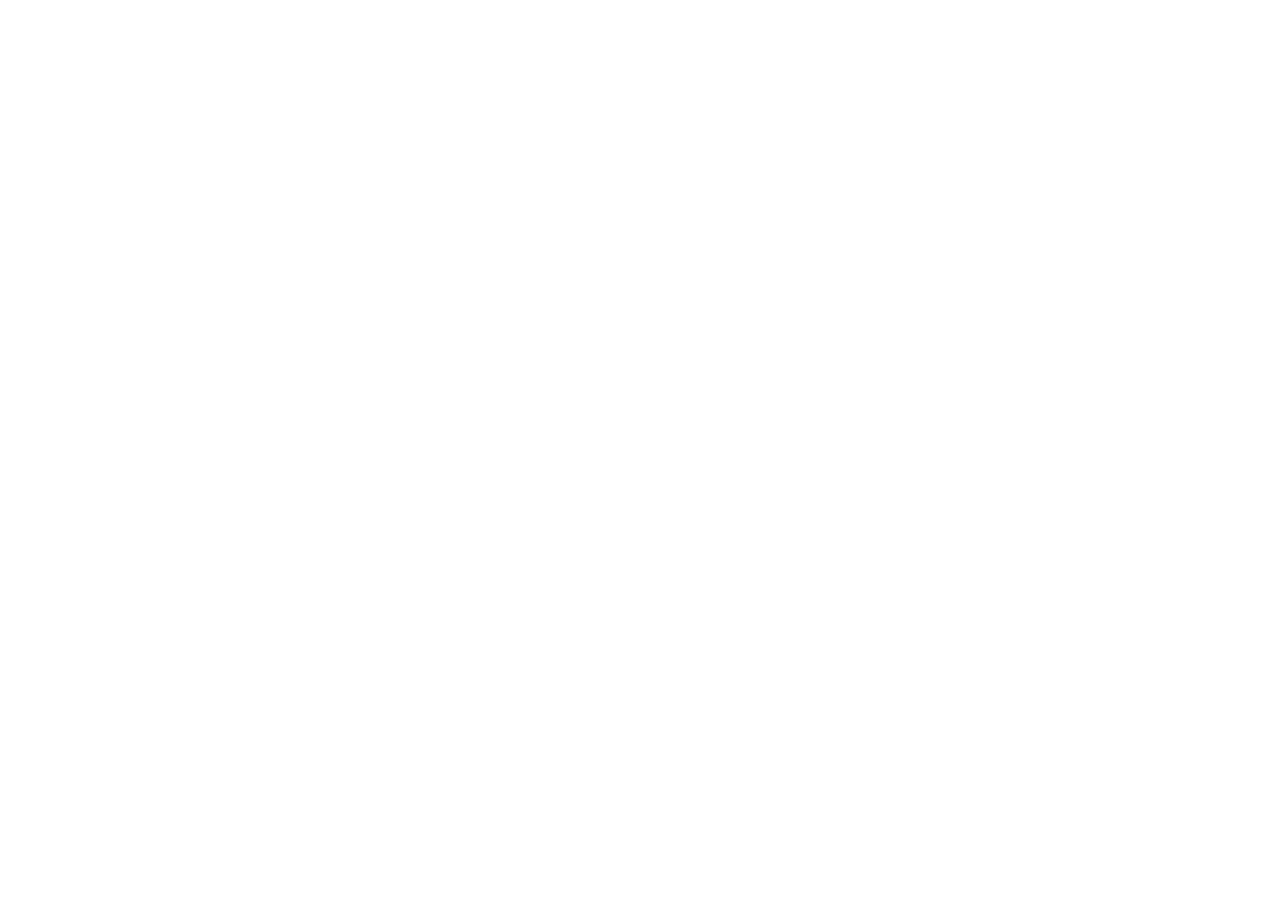
==== index.html @ c5675172 "第一天" ====
<!DOCTYPE html>
<html>
	<head>
		<meta charset="utf-8" />
		<title></title>
		<link href="img/tb.ico" type="image/x-icon" rel="icon"  />
		<link href="css/css.css" rel="stylesheet" type="text/css" />
	</head>
	<body>
		<header>
			<div class="header"></div>
		</header>
		<section>
			<div class="section"></div>
		</section>
		<footer>
			<div class="footer"></div>
		</footer>
	</body>
</html>
---- css/css.css ----
*{
	padding:0;margin:0;
}
body,html{
	font:12px/24px "微软雅黑", "arial, helvetica, sans-serif","宋体";
}
ul,li{
	list-style:none;
}
a{
	text-decoration:none;
}
img{
	border:none;
}
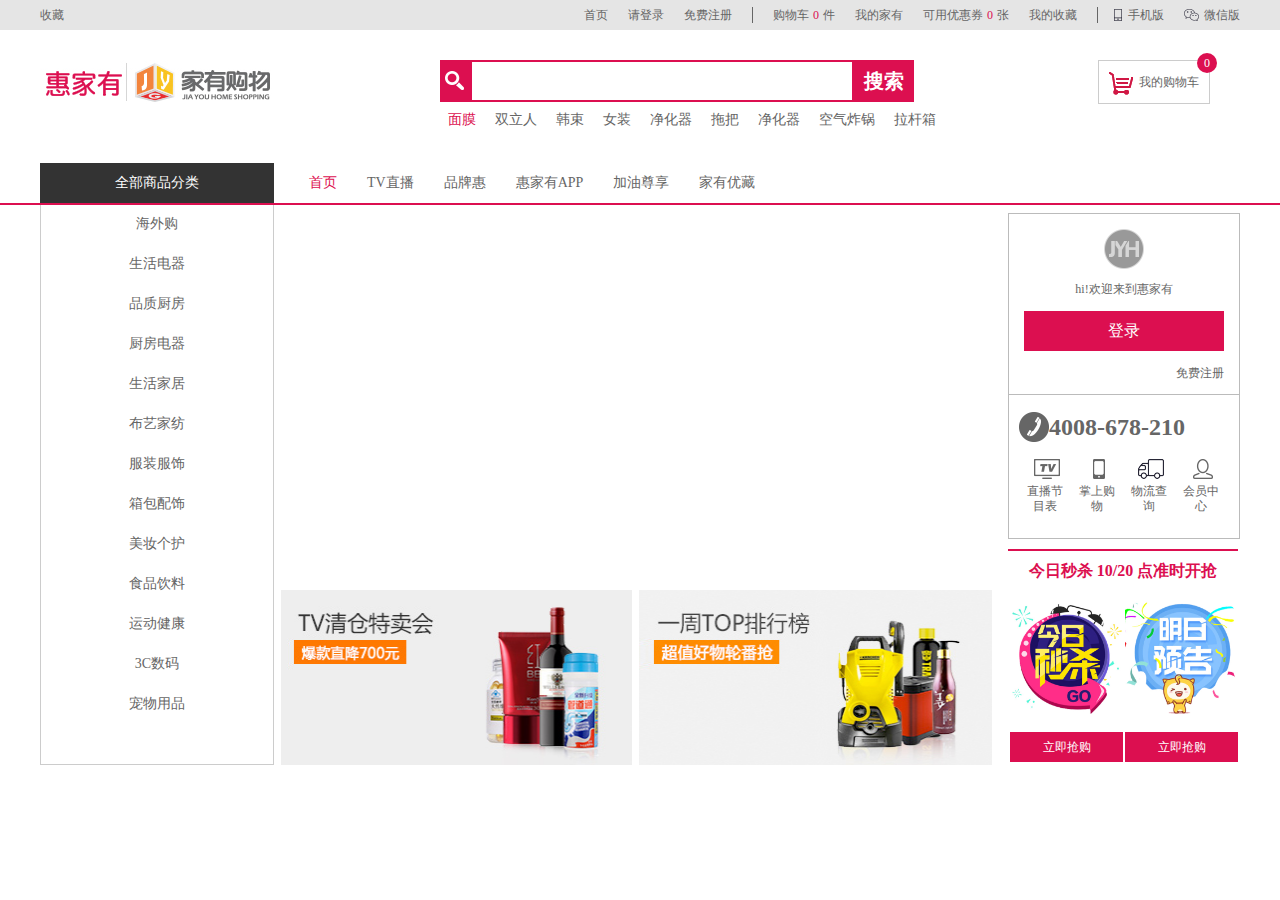
==== commit 968d9ca6: "第二天结束" ====
--- a/index.html
+++ b/index.html
@@ -4,17 +4,102 @@
 		<meta charset="utf-8" />
 		<title></title>
 		<link href="img/tb.ico" type="image/x-icon" rel="icon"  />
-		<link href="css/css.css" rel="stylesheet" type="text/css" />
+		<link href="css/index.css" rel="stylesheet" type="text/css" />
 	</head>
 	<body>
-		<header>
-			<div class="header"></div>
-		</header>
+		<!--头部-->
+		<header></header>
+		<!--中间部分-->
 		<section>
-			<div class="section"></div>
+			<hr/>
+			<div class="section">
+				<!--导航-->
+				<nav>
+					<dl>
+						<dt>全部商品分类</dt>
+						<dd class="active">首页</dd>
+						<dd>TV直播</dd>
+						<dd>品牌惠</dd>
+						<dd>惠家有APP</dd>
+						<dd>加油尊享</dd>
+						<dd>家有优藏</dd>
+					</dl>
+				</nav>
+				<div class="banner">
+					<div class="list">
+						<a href="###">海外购</a>
+						<a href="###">生活电器</a>
+						<a href="###">品质厨房</a>
+						<a href="###">厨房电器</a>
+						<a href="###">生活家居</a>
+						<a href="###">布艺家纺</a>
+						<a href="###">服装服饰</a>
+						<a href="###">箱包配饰</a>
+						<a href="###">美妆个护</a>
+						<a href="###">食品饮料</a>
+						<a href="###">运动健康</a>
+						<a href="###">3C数码</a>
+						<a href="###">宠物用品</a>
+					</div>
+					<div class="turnPic">
+						<div class="turns"></div>
+						<div class="pic">
+							<img src="img/pic/tvqc.jpg"/>
+							<img src="img/pic/yztop.jpg"/>
+						</div>
+					</div>
+					<div class="login">
+						<div class="perlist">
+							<div class="hd">
+								<img src="img/do_07.png"  />
+								<p>hi!欢迎来到惠家有</p>
+								<a href="###" id="sub">登录</a>
+								<a href="###" id="reg">免费注册</a>
+							</div>
+							<div class="conv">
+								<p>4008-678-210</p>
+								<a href="###" id="zb">
+									<i></i>
+									直播节目表
+								</a>
+								<a href="###" id="zs">
+									<i></i>
+									掌上购物
+								</a>
+								<a href="###" id="wl">
+									<i></i>
+									物流查询
+								</a>
+								<a href="###" id="hy">
+									<i></i>
+									会员中心
+								</a>
+							</div>
+						</div>
+						<div class="goods">
+							<h2>今日秒杀 10/20 点准时开抢</h2>
+							<a href="###">
+								<img src="img/tod.jpg" />
+								<i>立即抢购</i>
+							</a>
+							<a href="###">
+								<img src="img/tomo.jpg" />
+								<i>立即抢购</i>
+							</a>
+						</div>
+					</div>
+				</div>
+			</div>
 		</section>
+		<!--footer部分-->
 		<footer>
-			<div class="footer"></div>
 		</footer>
 	</body>
+	<script src="js/jquery-1.8.3.min.js"></script>
+	<script>
+		$(function(){
+			//引入头部
+			$("header").load("top.html");
+		});
+	</script>
 </html>
--- a/css/index.css
+++ b/css/index.css
@@ -0,0 +1,191 @@
+@charset "UTF-8";
+* {
+  padding: 0;
+  margin: 0; }
+
+body {
+  font: 12px/24px "微软雅黑";
+  color: #666; }
+
+ul, li, ol {
+  list-style: none; }
+
+a {
+  text-decoration: none;
+  cursor: pointer;
+  color: #666; }
+
+img {
+  border: none;
+  padding: 0;
+  margin: 0; }
+
+i, em {
+  font-style: normal; }
+
+.active {
+  color: #dc0f50; }
+
+section {
+  width: 100%;
+  position: relative; }
+  section hr {
+    position: absolute;
+    top: 40px;
+    width: 100%;
+    border: 1px solid #dc0f50; }
+
+.section {
+  width: 1200px;
+  margin: 0 auto; }
+  .section nav {
+    width: 1200px;
+    height: 40px; }
+    .section nav dt {
+      float: left;
+      background: #333;
+      width: 234px;
+      height: 40px;
+      font-size: 14px;
+      color: #fff;
+      line-height: 40px;
+      text-align: center;
+      margin-right: 20px; }
+    .section nav dd {
+      float: left;
+      margin: 0 15px;
+      line-height: 40px;
+      font-size: 14px; }
+  .section .banner {
+    width: 1200px;
+    height: 562px; }
+    .section .banner .list {
+      width: 232px;
+      height: 560px;
+      border: 1px solid #ccc;
+      float: left; }
+      .section .banner .list a {
+        display: block;
+        height: 40px;
+        text-align: center;
+        line-height: 40px;
+        font-size: 14px;
+        color: #666; }
+        .section .banner .list a:hover {
+          background: #dc0f50; }
+    .section .banner .turnPic {
+      float: left;
+      width: 714px;
+      height: 561px;
+      margin: 0 5px; }
+      .section .banner .turnPic .turns {
+        width: 714px;
+        height: 382px; }
+      .section .banner .turnPic .pic {
+        margin-top: 5px;
+        height: 175px; }
+        .section .banner .turnPic .pic img {
+          width: 353px;
+          height: 175px; }
+        .section .banner .turnPic .pic img:first-child {
+          margin-right: 4px; }
+    .section .banner .login {
+      width: 232px;
+      height: 561px;
+      float: right; }
+      .section .banner .login .perlist {
+        margin: 10px 0;
+        width: 230px;
+        height: 324px;
+        border: 1px solid #bbb; }
+        .section .banner .login .perlist .hd {
+          width: 200px;
+          height: 150px;
+          padding: 15px;
+          border-bottom: 1px solid #bbb;
+          text-align: center; }
+          .section .banner .login .perlist .hd #sub {
+            display: block;
+            width: 200px;
+            height: 40px;
+            background: #dc0f50;
+            font-size: 16px;
+            color: #fff;
+            text-align: center;
+            line-height: 40px;
+            margin: 10px 0; }
+          .section .banner .login .perlist .hd #reg {
+            float: right;
+            color: #666; }
+        .section .banner .login .perlist .conv {
+          width: 210px;
+          height: 123px;
+          padding: 10px; }
+          .section .banner .login .perlist .conv p {
+            padding: 10px 10px 10px 30px;
+            font-size: 24px;
+            font-weight: bold;
+            margin-bottom: 10px;
+            background: url(../img/minimg/mobile1.png) no-repeat left center; }
+          .section .banner .login .perlist .conv a {
+            display: block;
+            float: left;
+            text-align: center;
+            padding: 0 5px;
+            width: 42px;
+            line-height: 15px;
+            height: 55px;
+            color: #666; }
+            .section .banner .login .perlist .conv a i {
+              display: block;
+              width: 26px;
+              height: 20px;
+              margin: 0 10px 5px; }
+          .section .banner .login .perlist .conv #zb i {
+            background: url(../img/minimg/icon_2.png) 0 0; }
+          .section .banner .login .perlist .conv #zs i {
+            background: url(../img/minimg/icon_2.png) 0 -20px; }
+          .section .banner .login .perlist .conv #wl i {
+            background: url(../img/minimg/icon_2.png) 0 -40px; }
+          .section .banner .login .perlist .conv #hy i {
+            background: url(../img/minimg/icon_2.png) 0 -60px; }
+          .section .banner .login .perlist .conv #zb:hover i {
+            background: url(../img/minimg/icon_2.png) -28px 0; }
+          .section .banner .login .perlist .conv #zs:hover i {
+            background: url(../img/minimg/icon_2.png) -28px -20px; }
+          .section .banner .login .perlist .conv #wl:hover i {
+            background: url(../img/minimg/icon_2.png) -28px -40px; }
+          .section .banner .login .perlist .conv #hy:hover i {
+            background: url(../img/minimg/icon_2.png) -28px -60px; }
+      .section .banner .login .goods {
+        width: 230px;
+        height: 215px;
+        border-top: 2px solid #dc0f50; }
+        .section .banner .login .goods h2 {
+          width: 210px;
+          height: 30px;
+          padding: 10px;
+          line-height: 20px;
+          text-align: center;
+          font-size: 16px;
+          color: #dc0f50; }
+        .section .banner .login .goods a {
+          display: block;
+          float: left;
+          width: 113px;
+          height: 151px;
+          margin-left: 2px; }
+          .section .banner .login .goods a img {
+            width: 113px;
+            height: 113px; }
+          .section .banner .login .goods a i {
+            display: block;
+            width: 113px;
+            height: 30px;
+            line-height: 30px;
+            margin-top: 10px;
+            background: #dc0f50;
+            color: #fff;
+            text-align: center; }
+
+/*# sourceMappingURL=index.css.map */
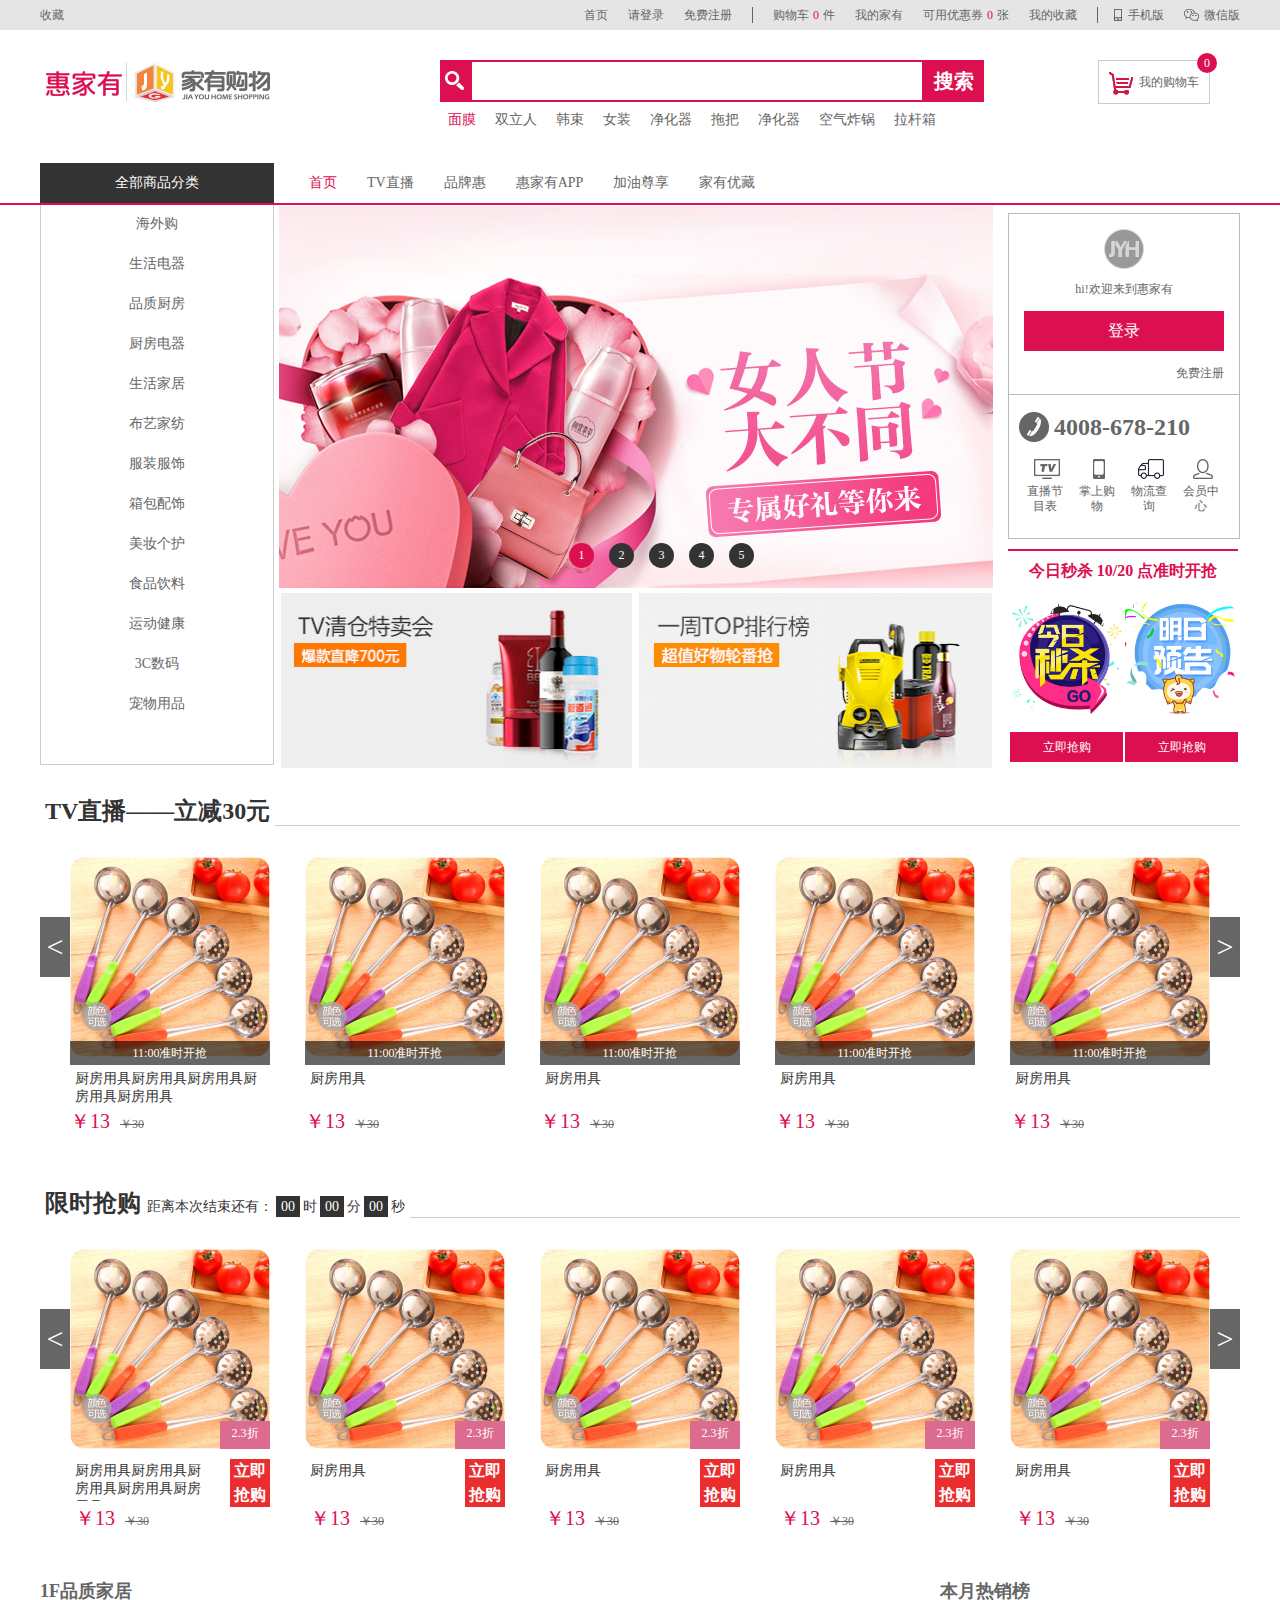
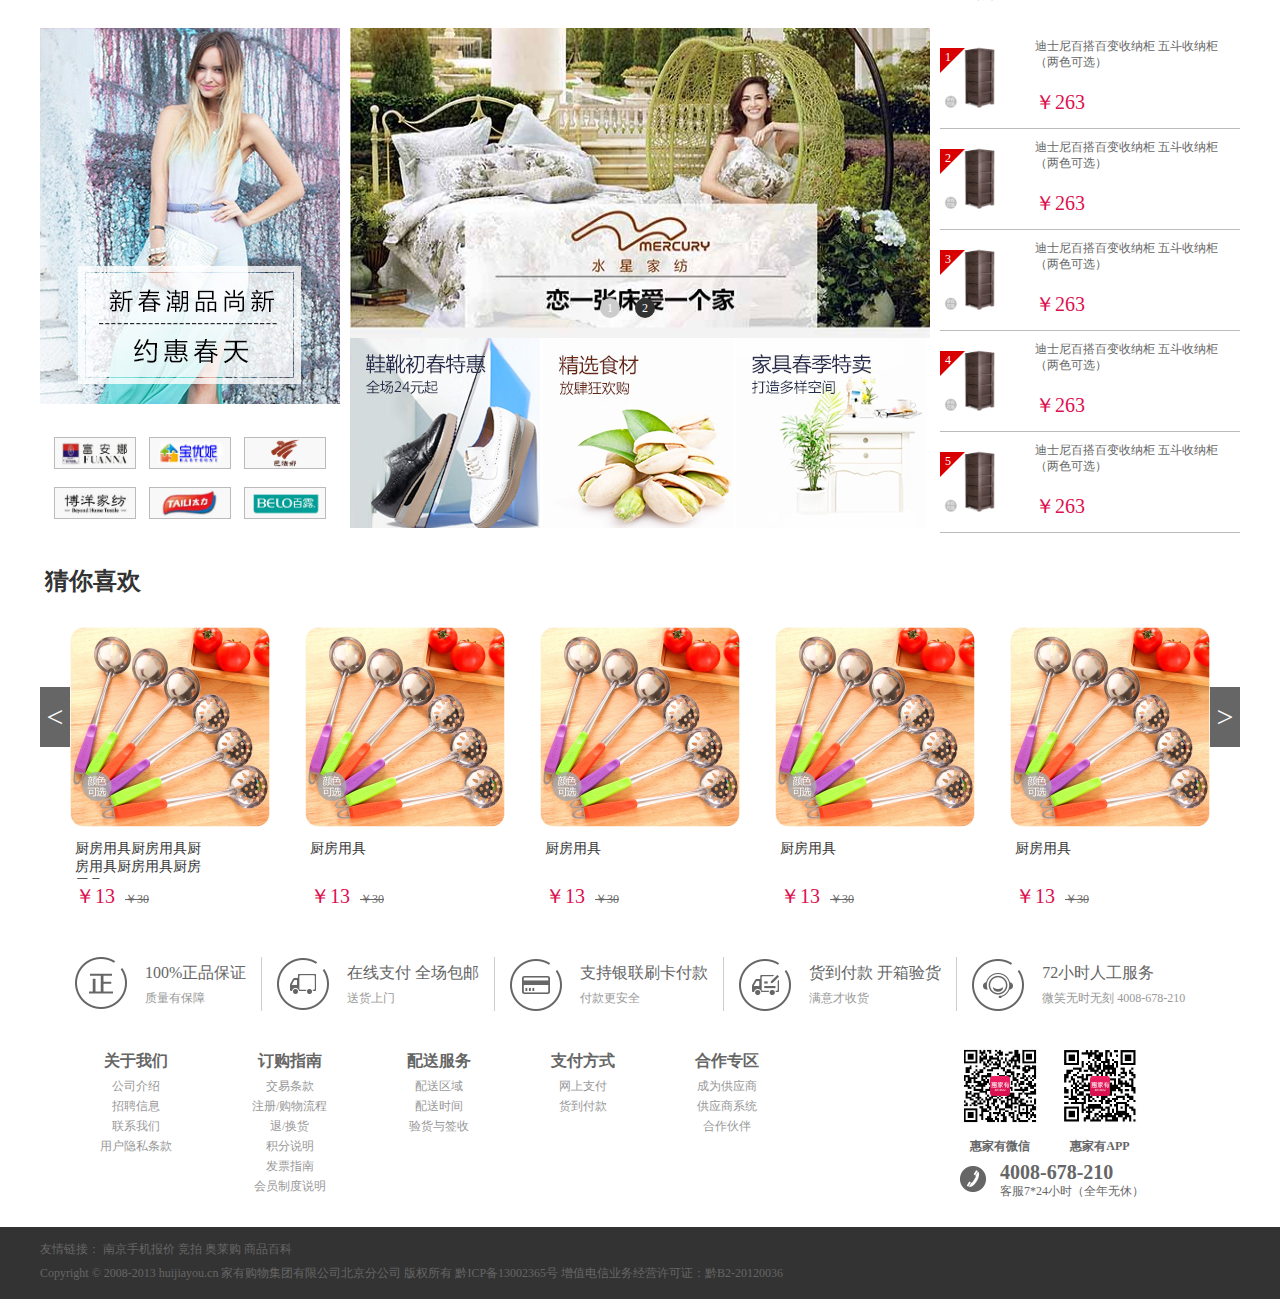
==== commit e5926adf: "第三天结束" ====
--- a/index.html
+++ b/index.html
@@ -17,12 +17,12 @@
 				<nav>
 					<dl>
 						<dt>全部商品分类</dt>
-						<dd class="active">首页</dd>
-						<dd>TV直播</dd>
-						<dd>品牌惠</dd>
-						<dd>惠家有APP</dd>
-						<dd>加油尊享</dd>
-						<dd>家有优藏</dd>
+						<dd ><a href="###" class="active">首页</a></dd>
+						<dd><a href="###">TV直播</a></dd>
+						<dd><a href="###">品牌惠</a></dd>
+						<dd><a href="###">惠家有APP</a></dd>
+						<dd><a href="###">加油尊享</a></dd>
+						<dd><a href="###">家有优藏</a></dd>
 					</dl>
 				</nav>
 				<div class="banner">
@@ -42,7 +42,8 @@
 						<a href="###">宠物用品</a>
 					</div>
 					<div class="turnPic">
-						<div class="turns"></div>
+						<!--图片轮播-->
+						<div id="turns"></div>
 						<div class="pic">
 							<img src="img/pic/tvqc.jpg"/>
 							<img src="img/pic/yztop.jpg"/>
@@ -89,6 +90,281 @@
 						</div>
 					</div>
 				</div>
+				<!--banner结束-->
+				<div class="good-list">
+					<div class="hd">
+						<h2>TV直播——立减30元</h2>
+						<div class="line"></div>
+					</div>
+					<div id="glists">
+						<ul>
+							<li>
+								<a href="###">
+									<img src="img/goods/good1.jpg"  />
+									<p>11:00准时开抢</p>
+									<span>厨房用具厨房用具厨房用具厨房用具厨房用具</span>
+									<i>￥13<em>￥30</em></i>
+								</a>
+							</li>
+							<li>
+								<a href="###">
+									<img src="img/goods/good1.jpg"  />
+									<p>11:00准时开抢</p>
+									<span>厨房用具</span>
+									<i>￥13<em>￥30</em></i>
+								</a>
+							</li>
+							<li>
+								<a href="###">
+									<img src="img/goods/good1.jpg"  />
+									<p>11:00准时开抢</p>
+									<span>厨房用具</span>
+									<i>￥13<em>￥30</em></i>
+								</a>
+							</li>
+							<li>
+								<a href="###">
+									<img src="img/goods/good1.jpg"  />
+									<p>11:00准时开抢</p>
+									<span>厨房用具</span>
+									<i>￥13<em>￥30</em></i>
+								</a>
+							</li>
+							<li>
+								<a href="###">
+									<img src="img/goods/good1.jpg"  />
+									<p>11:00准时开抢</p>
+									<span>厨房用具</span>
+									<i>￥13<em>￥30</em></i>
+								</a>
+							</li>
+							<li>
+								<a href="###">
+									<img src="img/goods/good1.jpg"  />
+									<p>11:00准时开抢</p>
+									<span>厨房用具</span>
+									<i>￥13<em> ￥30</em></i>
+								</a>
+							</li>
+						</ul>
+						<a href="###" id="prev">&lt;</a>
+						<a href="###" id="next">&gt;</a>
+						
+					</div>
+				</div>
+				<!--TV直播结束-->
+				<div class="time-list">
+					<div class="hd">
+						<h2>限时抢购&nbsp;<span>距离本次结束还有：<i id="hour">00</i>时<i id="second">00</i>分<i id="minute">00</i>秒</span></h2>
+						<div class="line"></div>
+					</div>
+					<div id="glists">
+						<ul>
+							<li>
+								<a href="###">
+									<img src="img/goods/good1.jpg"  />
+									<p>2.3折</p>
+									<span>厨房用具厨房用具厨房用具厨房用具厨房用具</span>
+									<i>￥13<em>￥30</em></i>
+									<b>立即抢购</b>
+								</a>
+							</li>
+							<li>
+								<a href="###">
+									<img src="img/goods/good1.jpg"  />
+									<p>2.3折</p>
+									<span>厨房用具</span>
+									<i>￥13<em>￥30</em></i>
+									<b>立即抢购</b>
+								</a>
+							</li>
+							<li>
+								<a href="###">
+									<img src="img/goods/good1.jpg"  />
+									<p>2.3折</p>
+									<span>厨房用具</span>
+									<i>￥13<em>￥30</em></i>
+									<b>立即抢购</b>
+								</a>
+							</li>
+							<li>
+								<a href="###">
+									<img src="img/goods/good1.jpg"  />
+									<p>2.3折</p>
+									<span>厨房用具</span>
+									<i>￥13<em>￥30</em></i>
+									<b>立即抢购</b>
+								</a>
+							</li>
+							<li>
+								<a href="###">
+									<img src="img/goods/good1.jpg"  />
+									<p>2.3折</p>
+									<span>厨房用具</span>
+									<i>￥13<em>￥30</em></i>
+									<b>立即抢购</b>
+								</a>
+							</li>
+							<li>
+								<a href="###">
+									<img src="img/goods/good1.jpg"  />
+									<p>2.3折</p>
+									<span>厨房用具</span>
+									<i>￥13<em> ￥30</em></i>
+									<b>立即抢购</b>
+								</a>
+							</li>
+						</ul>
+						<a href="###" id="prev">&lt;</a>
+						<a href="###" id="next">&gt;</a>
+					</div>
+				</div>
+				<!--//限时抢购结束-->
+				<!--1F开始-->
+				<div class="floor">
+					<div class="floor-left">
+						<h2>1F品质家居</h2>
+						<div class="left">
+							<img src="img/goods/img1.jpg"/>
+							<p>
+								<img src="img/imgtb/fuanna.jpg" />
+								<img src="img/imgtb/byn.jpg" />
+								<img src="img/imgtb/bfl.jpg" />
+								<img src="img/imgtb/beyond.jpg" />
+								<img src="img/imgtb/taili.jpg" />
+								<img src="img/imgtb/belo.jpg" />
+							</p>
+						</div>
+						<!--left结束-->
+						<div class="right">
+							<!--//轮播图-->
+							<div id="turnimg"></div>
+							<div class="proimg">
+								<a href="###"><img src="img/goods/f1.jpg" alt="" /></a>
+								<a href="###"><img src="img/goods/f2.jpg" alt="" /></a>
+								<a href="###"><img src="img/goods/f3.jpg" alt="" /></a>
+							</div>
+						</div>
+					</div>
+					
+					<div class="floor-right">
+						<h2>本月热销榜</h2>
+						<dl>
+							<dt>
+								<img src="img/goods/ds.jpg"/>
+								<span>1</span>
+							</dt>
+							<dd>
+								<a href="###">
+									<i>迪士尼百搭百变收纳柜 五斗收纳柜（两色可选）</i>
+									<em>￥263</em>
+								</a>
+							</dd>
+						</dl>
+						<dl>
+							<dt>
+								<img src="img/goods/ds.jpg"/>
+								<span>2</span>
+							</dt>
+							<dd>
+								<a href="###">
+									<i>迪士尼百搭百变收纳柜 五斗收纳柜（两色可选）</i>
+									<em>￥263</em>
+								</a>
+							</dd>
+						</dl>
+						<dl>
+							<dt>
+								<img src="img/goods/ds.jpg"/>
+								<span>3</span>
+							</dt>
+							<dd>
+								<a href="###">
+									<i>迪士尼百搭百变收纳柜 五斗收纳柜（两色可选）</i>
+									<em>￥263</em>
+								</a>
+							</dd>
+						</dl>
+						<dl>
+							<dt>
+								<img src="img/goods/ds.jpg"/>
+								<span>4</span>
+							</dt>
+							<dd>
+								<a href="###">
+									<i>迪士尼百搭百变收纳柜 五斗收纳柜（两色可选）</i>
+									<em>￥263</em>
+								</a>
+							</dd>
+						</dl>
+						<dl>
+							<dt>
+								<img src="img/goods/ds.jpg"/>
+								<span>5</span>
+							</dt>
+							<dd>
+								<a href="###">
+									<i>迪士尼百搭百变收纳柜 五斗收纳柜（两色可选）</i>
+									<em>￥263</em>
+								</a>
+							</dd>
+						</dl>
+					</div>
+				</div>
+				<!--猜你喜欢开始-->
+				<div class="like-list">
+					<div class="hd">
+						<h2>猜你喜欢</h2>
+					</div>
+					<div id="glists">
+						<ul>
+							<li>
+								<a href="###">
+									<img src="img/goods/good1.jpg"  />
+									<span>厨房用具厨房用具厨房用具厨房用具厨房用具</span>
+									<i>￥13<em>￥30</em></i>
+								</a>
+							</li>
+							<li>
+								<a href="###">
+									<img src="img/goods/good1.jpg"  />
+									<span>厨房用具</span>
+									<i>￥13<em>￥30</em></i>
+								</a>
+							</li>
+							<li>
+								<a href="###">
+									<img src="img/goods/good1.jpg"  />
+									<span>厨房用具</span>
+									<i>￥13<em>￥30</em></i>
+								</a>
+							</li>
+							<li>
+								<a href="###">
+									<img src="img/goods/good1.jpg"  />
+									<span>厨房用具</span>
+									<i>￥13<em>￥30</em></i>
+								</a>
+							</li>
+							<li>
+								<a href="###">
+									<img src="img/goods/good1.jpg"  />
+									<span>厨房用具</span>
+									<i>￥13<em>￥30</em></i>
+								</a>
+							</li>
+							<li>
+								<a href="###">
+									<img src="img/goods/good1.jpg"  />
+									<span>厨房用具</span>
+									<i>￥13<em> ￥30</em></i>
+								</a>
+							</li>
+						</ul>
+						<a href="###" id="prev">&lt;</a>
+						<a href="###" id="next">&gt;</a>
+					</div>
+				</div>
 			</div>
 		</section>
 		<!--footer部分-->
@@ -96,10 +372,53 @@
 		</footer>
 	</body>
 	<script src="js/jquery-1.8.3.min.js"></script>
+	<script src="js/turns.js"></script>
 	<script>
 		$(function(){
 			//引入头部
 			$("header").load("top.html");
+			$("footer").load("footer.html");
+			//最开始的轮播
+			var pic = new AutoPlayImgs({
+				"boxId":"#turns",
+				"width":714,
+				"height":382,
+				"aWidth":50,
+				"aHeight":100,
+				"aTop":130,
+				"imgs":["img/banner/im1.jpg","img/banner/im2.jpg","img/banner/im3.jpg","img/banner/im4.jpg","img/banner/im5.jpg",],
+				"cirWidth":25,
+				"cirHeight":25,
+				"bgColor":"#333",
+				"highLightColor":"#dc0f50",
+				"imghref":["http://www.huijiayou.cn/Index.html","http://www.huijiayou.cn/Index.html","http://www.huijiayou.cn/Index.html","http://www.huijiayou.cn/Index.html","http://www.huijiayou.cn/Index.html"],
+				"speed":1000,
+				"cirLeft":290,
+				"cirBottom":20,
+				
+			});
+			pic.go();
+			//1f的轮播
+			var fpic =new AutoPlayImgs({
+				"boxId":"#turnimg",
+				"width":580,
+				"height":310,
+				"aWidth":40,
+				"aHeight":50,
+				"aTop":100,
+				"imgs":["img/banner/fp1.jpg","img/banner/fp2.jpg"],
+				"cirWidth":20,
+				"cirHeight":20,
+				"bgColor":"#333",
+				"highLightColor":"#ccc",
+				"imghref":["http://www.huijiayou.cn/Index.html","http://www.huijiayou.cn/Index.html"],
+				"speed":1000,
+				"cirLeft":250,
+				"cirBottom":20,
+			});
+			fpic.go();	
+			//倒计时
+			
 		});
 	</script>
 </html>
--- a/css/index.css
+++ b/css/index.css
@@ -50,15 +50,19 @@
       color: #fff;
       line-height: 40px;
       text-align: center;
-      margin-right: 20px; }
-    .section nav dd {
+      margin-right: 20px;
+      cursor: pointer; }
+    .section nav dd a {
       float: left;
       margin: 0 15px;
       line-height: 40px;
       font-size: 14px; }
+      .section nav dd a:hover {
+        color: #dc0f50; }
   .section .banner {
     width: 1200px;
-    height: 562px; }
+    height: 562px;
+    margin-bottom: 30px; }
     .section .banner .list {
       width: 232px;
       height: 560px;
@@ -78,9 +82,12 @@
       width: 714px;
       height: 561px;
       margin: 0 5px; }
-      .section .banner .turnPic .turns {
+      .section .banner .turnPic #turns {
         width: 714px;
-        height: 382px; }
+        height: 382px;
+        margin-top: 3px;
+        overflow: hidden;
+        position: relative; }
       .section .banner .turnPic .pic {
         margin-top: 5px;
         height: 175px; }
@@ -122,7 +129,7 @@
           height: 123px;
           padding: 10px; }
           .section .banner .login .perlist .conv p {
-            padding: 10px 10px 10px 30px;
+            padding: 10px 5px 10px 35px;
             font-size: 24px;
             font-weight: bold;
             margin-bottom: 10px;
@@ -187,5 +194,339 @@
             background: #dc0f50;
             color: #fff;
             text-align: center; }
+  .section .good-list {
+    width: 1200px;
+    height: 362px;
+    margin-bottom: 30px; }
+    .section .good-list .hd {
+      width: 1200px;
+      height: 32px;
+      margin-bottom: 30px;
+      position: relative; }
+      .section .good-list .hd h2 {
+        position: absolute;
+        left: 0;
+        height: 26px;
+        padding: 4px 5px;
+        background: #fff;
+        font-size: 24px;
+        color: #333; }
+      .section .good-list .hd .line {
+        width: 100%;
+        height: 30px;
+        border-bottom: 1px solid #ccc; }
+    .section .good-list #glists {
+      width: 1200px;
+      height: 300px;
+      position: relative;
+      overflow: hidden; }
+      .section .good-list #glists ul {
+        min-width: 9999px;
+        height: 298px;
+        margin: 0 20px;
+        position: absolute;
+        left: 0;
+        top: 0; }
+        .section .good-list #glists ul li {
+          float: left;
+          width: 200px;
+          margin: 0 25px 0 10px; }
+          .section .good-list #glists ul li img {
+            width: 200px;
+            height: 200px; }
+          .section .good-list #glists ul li p {
+            width: 200px;
+            height: 24px;
+            position: relative;
+            margin-top: -24px;
+            background: rgba(0, 0, 0, 0.6);
+            text-align: center;
+            color: #fff; }
+          .section .good-list #glists ul li span {
+            width: 190px;
+            padding: 5px;
+            height: 34px;
+            font-size: 14px;
+            line-height: 18px;
+            color: #333;
+            display: block;
+            overflow: hidden; }
+          .section .good-list #glists ul li i {
+            display: block;
+            font-size: 20px;
+            color: #dc0f50; }
+            .section .good-list #glists ul li i em {
+              color: #666;
+              padding: 0 10px;
+              font-size: 12px;
+              text-decoration: line-through; }
+      .section .good-list #glists #prev, .section .good-list #glists #next {
+        width: 30px;
+        height: 60px;
+        font-size: 30px;
+        color: #fff;
+        display: block;
+        line-height: 60px;
+        text-align: center;
+        background: rgba(0, 0, 0, 0.6);
+        position: absolute;
+        top: 60px; }
+      .section .good-list #glists #prev {
+        left: 0; }
+      .section .good-list #glists #next {
+        right: 0; }
+  .section .time-list {
+    width: 1200px;
+    height: 362px;
+    margin-bottom: 30px; }
+    .section .time-list .hd {
+      width: 1200px;
+      height: 32px;
+      margin-bottom: 30px;
+      position: relative; }
+      .section .time-list .hd h2 {
+        position: absolute;
+        left: 0;
+        height: 26px;
+        padding: 4px 5px;
+        background: #fff;
+        font-size: 24px;
+        color: #333; }
+        .section .time-list .hd h2 span {
+          font-size: 14px;
+          font-weight: 400; }
+          .section .time-list .hd h2 span i {
+            padding: 3px 5px;
+            background: rgba(0, 0, 0, 0.8);
+            color: #fff;
+            margin: 0 3px; }
+      .section .time-list .hd .line {
+        width: 100%;
+        height: 30px;
+        border-bottom: 1px solid #ccc; }
+    .section .time-list #glists {
+      width: 1200px;
+      height: 300px;
+      position: relative;
+      overflow: hidden; }
+      .section .time-list #glists ul {
+        min-width: 9999px;
+        height: 298px;
+        margin: 0 20px;
+        position: absolute;
+        left: 0;
+        top: 0; }
+        .section .time-list #glists ul li {
+          float: left;
+          width: 200px;
+          margin: 0 25px 0 10px;
+          position: relative; }
+          .section .time-list #glists ul li img {
+            width: 200px;
+            height: 200px; }
+          .section .time-list #glists ul li p {
+            width: 50px;
+            height: 28px;
+            position: absolute;
+            top: 172px;
+            right: 0;
+            background: #dc6c8f;
+            text-align: center;
+            color: #fff; }
+          .section .time-list #glists ul li span {
+            width: 130px;
+            padding: 5px 55px 5px 5px;
+            height: 34px;
+            font-size: 14px;
+            line-height: 18px;
+            color: #333;
+            display: block;
+            overflow: hidden; }
+          .section .time-list #glists ul li i {
+            width: 130px;
+            display: block;
+            font-size: 20px;
+            padding: 5px 55px 5px 5px;
+            color: #dc0f50; }
+            .section .time-list #glists ul li i em {
+              color: #666;
+              padding: 0 10px;
+              font-size: 12px;
+              text-decoration: line-through; }
+          .section .time-list #glists ul li b {
+            width: 40px;
+            height: 48px;
+            display: block;
+            position: absolute;
+            top: 210px;
+            right: 0;
+            text-align: center;
+            font-size: 16px;
+            color: #fff;
+            background: #ea2e2f; }
+      .section .time-list #glists #prev, .section .time-list #glists #next {
+        width: 30px;
+        height: 60px;
+        font-size: 30px;
+        color: #fff;
+        display: block;
+        line-height: 60px;
+        text-align: center;
+        background: rgba(0, 0, 0, 0.6);
+        position: absolute;
+        top: 60px; }
+      .section .time-list #glists #prev {
+        left: 0; }
+      .section .time-list #glists #next {
+        right: 0; }
+  .section .like-list {
+    width: 1200px;
+    height: 362px;
+    margin-bottom: 30px; }
+    .section .like-list .hd {
+      width: 1200px;
+      height: 32px;
+      margin-bottom: 30px; }
+      .section .like-list .hd h2 {
+        left: 0;
+        height: 26px;
+        padding: 4px 5px;
+        background: #fff;
+        font-size: 24px;
+        color: #333; }
+    .section .like-list #glists {
+      width: 1200px;
+      height: 300px;
+      position: relative;
+      overflow: hidden; }
+      .section .like-list #glists ul {
+        min-width: 9999px;
+        height: 298px;
+        margin: 0 20px;
+        position: absolute;
+        left: 0;
+        top: 0; }
+        .section .like-list #glists ul li {
+          float: left;
+          width: 200px;
+          margin: 0 25px 0 10px;
+          position: relative; }
+          .section .like-list #glists ul li img {
+            width: 200px;
+            height: 200px; }
+          .section .like-list #glists ul li span {
+            width: 130px;
+            padding: 5px 55px 5px 5px;
+            height: 34px;
+            font-size: 14px;
+            line-height: 18px;
+            color: #333;
+            display: block;
+            overflow: hidden; }
+          .section .like-list #glists ul li i {
+            width: 130px;
+            display: block;
+            font-size: 20px;
+            padding: 5px 55px 5px 5px;
+            color: #dc0f50; }
+            .section .like-list #glists ul li i em {
+              color: #666;
+              padding: 0 10px;
+              font-size: 12px;
+              text-decoration: line-through; }
+      .section .like-list #glists #prev, .section .like-list #glists #next {
+        width: 30px;
+        height: 60px;
+        font-size: 30px;
+        color: #fff;
+        display: block;
+        line-height: 60px;
+        text-align: center;
+        background: rgba(0, 0, 0, 0.6);
+        position: absolute;
+        top: 60px; }
+      .section .like-list #glists #prev {
+        left: 0; }
+      .section .like-list #glists #next {
+        right: 0; }
+  .section .floor {
+    width: 1200px;
+    height: 556px;
+    margin-bottom: 30px; }
+    .section .floor h2 {
+      margin-bottom: 25px; }
+    .section .floor .floor-left {
+      width: 890px;
+      height: 556px;
+      margin-right: 10px;
+      float: left; }
+      .section .floor .floor-left .left {
+        width: 300px;
+        height: 514px;
+        float: left; }
+        .section .floor .floor-left .left img {
+          width: 300px;
+          height: 376px; }
+        .section .floor .floor-left .left p {
+          width: 300px;
+          height: 108px;
+          margin-top: 20px;
+          text-align: center; }
+          .section .floor .floor-left .left p img {
+            width: 80px;
+            height: 30px;
+            margin: 5px;
+            border: 1px solid #bbb; }
+      .section .floor .floor-left .right {
+        width: 580px;
+        height: 514px;
+        float: left;
+        margin-left: 10px; }
+        .section .floor .floor-left .right #turnimg {
+          width: 580px;
+          height: 310px;
+          overflow: hidden;
+          position: relative; }
+    .section .floor .floor-right {
+      width: 300px;
+      height: 556px;
+      float: right; }
+      .section .floor .floor-right dl {
+        width: 300px;
+        height: 80px;
+        padding: 10px 0;
+        border-bottom: 1px solid #bbb; }
+        .section .floor .floor-right dl dt {
+          float: left;
+          width: 80px;
+          height: 80px;
+          margin-right: 15px;
+          position: relative; }
+          .section .floor .floor-right dl dt img {
+            width: 80px;
+            height: 80px; }
+          .section .floor .floor-right dl dt span {
+            display: block;
+            width: 24px;
+            height: 19px;
+            color: #fff;
+            padding: 3px 5px;
+            line-height: 12px;
+            background: url(../img/biao_bg.png) no-repeat 0 0;
+            position: absolute;
+            top: 10px;
+            left: 0; }
+        .section .floor .floor-right dl dd {
+          float: left;
+          width: 205px; }
+          .section .floor .floor-right dl dd i {
+            display: block;
+            height: 32px;
+            line-height: 16px;
+            margin-bottom: 20px; }
+          .section .floor .floor-right dl dd em {
+            display: block;
+            font-size: 20px;
+            color: #dc0f50; }
 
 /*# sourceMappingURL=index.css.map */
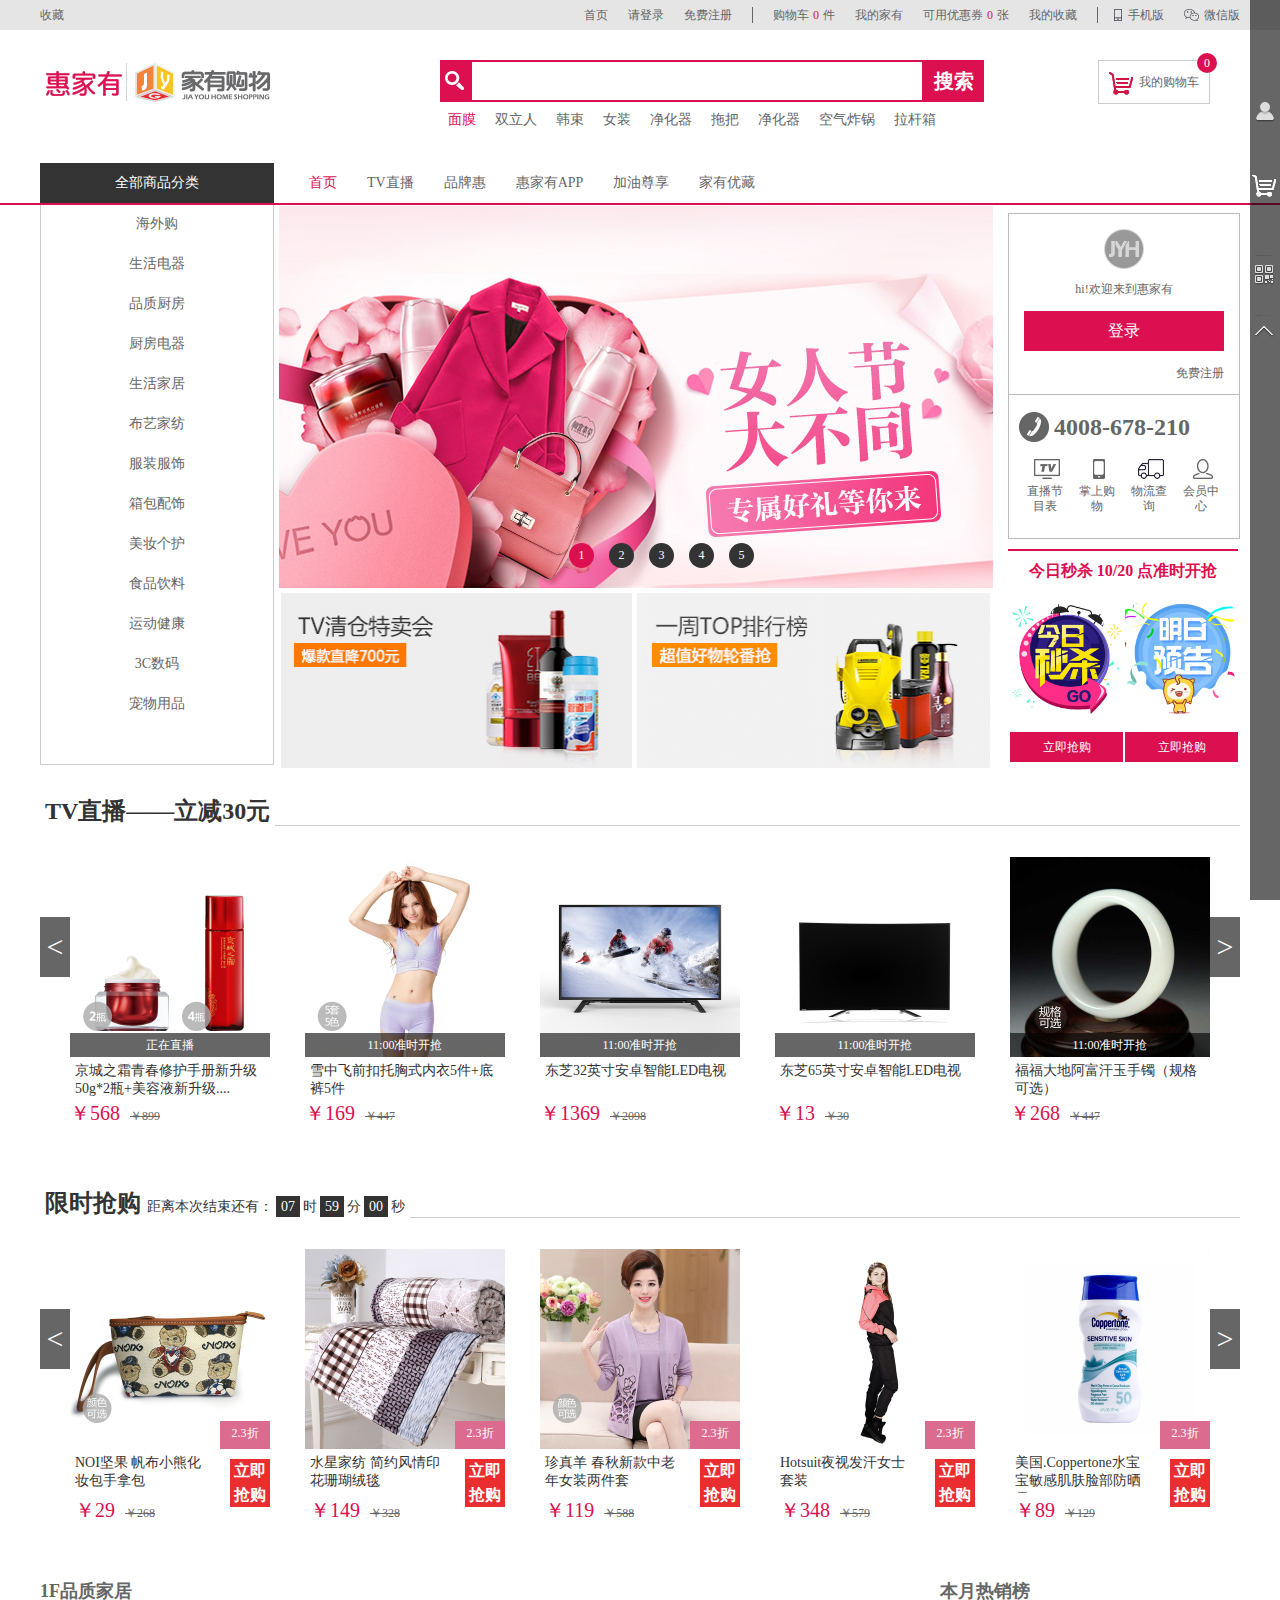
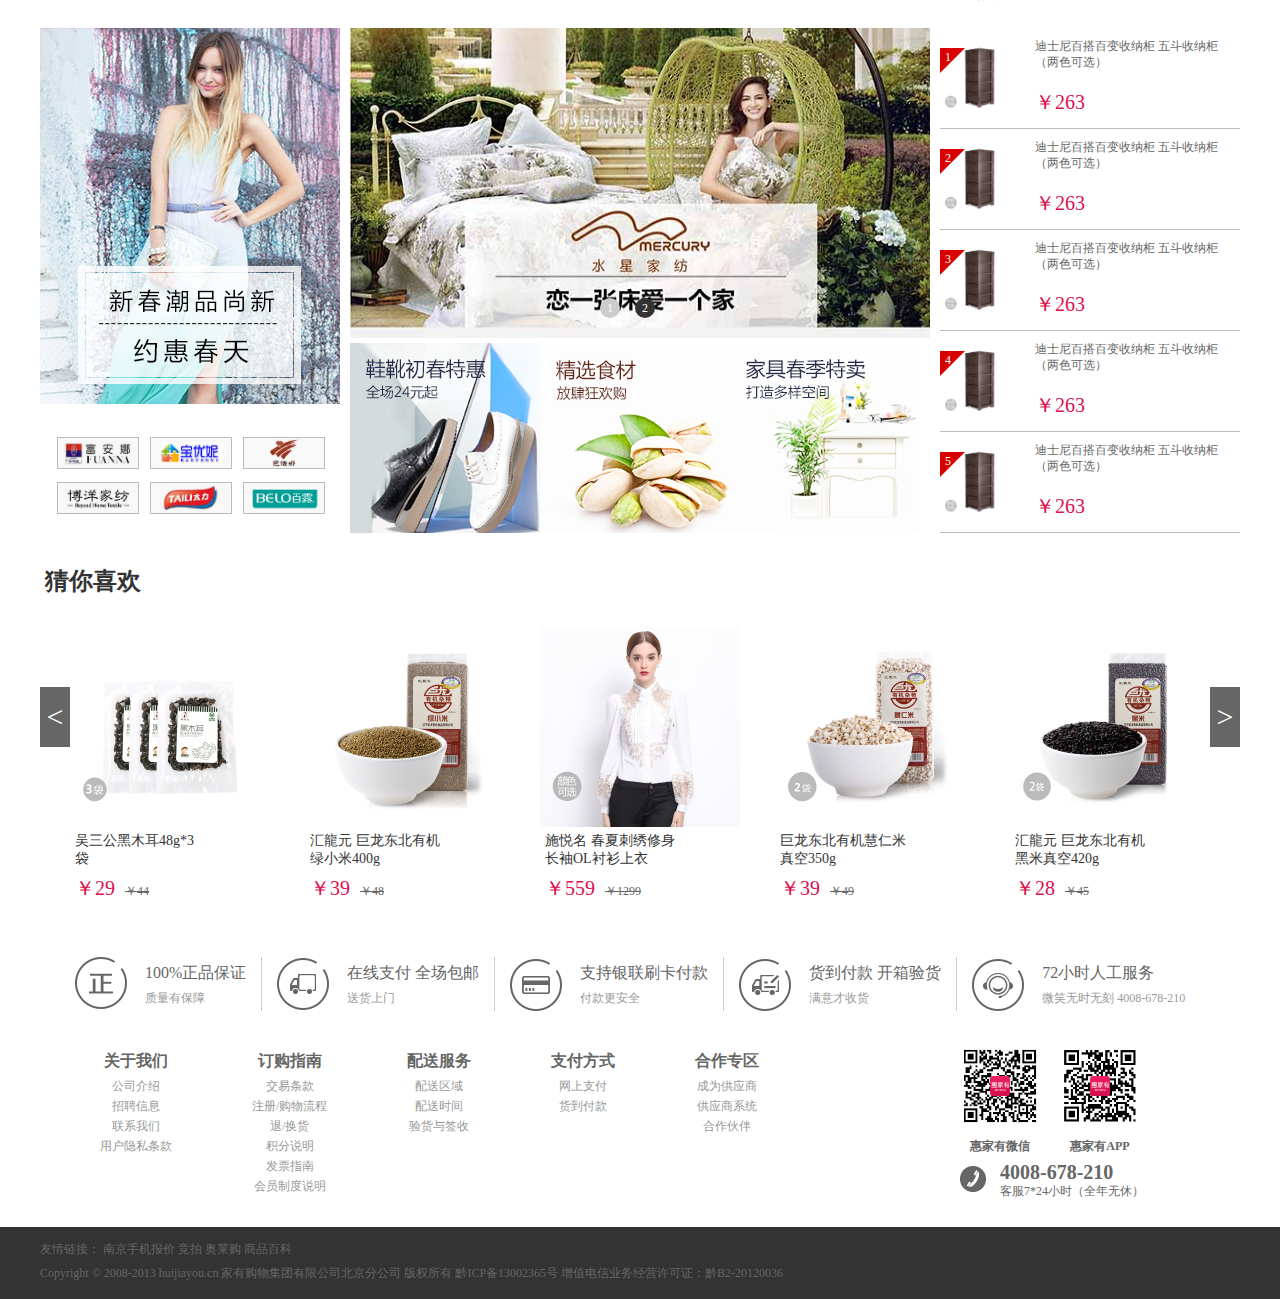
==== commit a26ac065: "第四天结束" ====
--- a/index.html
+++ b/index.html
@@ -1,424 +1,498 @@
-<!DOCTYPE html>
-<html>
-	<head>
-		<meta charset="utf-8" />
-		<title></title>
-		<link href="img/tb.ico" type="image/x-icon" rel="icon"  />
-		<link href="css/index.css" rel="stylesheet" type="text/css" />
-	</head>
-	<body>
-		<!--头部-->
-		<header></header>
-		<!--中间部分-->
-		<section>
-			<hr/>
-			<div class="section">
-				<!--导航-->
-				<nav>
-					<dl>
-						<dt>全部商品分类</dt>
-						<dd ><a href="###" class="active">首页</a></dd>
-						<dd><a href="###">TV直播</a></dd>
-						<dd><a href="###">品牌惠</a></dd>
-						<dd><a href="###">惠家有APP</a></dd>
-						<dd><a href="###">加油尊享</a></dd>
-						<dd><a href="###">家有优藏</a></dd>
-					</dl>
-				</nav>
-				<div class="banner">
-					<div class="list">
-						<a href="###">海外购</a>
-						<a href="###">生活电器</a>
-						<a href="###">品质厨房</a>
-						<a href="###">厨房电器</a>
-						<a href="###">生活家居</a>
-						<a href="###">布艺家纺</a>
-						<a href="###">服装服饰</a>
-						<a href="###">箱包配饰</a>
-						<a href="###">美妆个护</a>
-						<a href="###">食品饮料</a>
-						<a href="###">运动健康</a>
-						<a href="###">3C数码</a>
-						<a href="###">宠物用品</a>
-					</div>
-					<div class="turnPic">
-						<!--图片轮播-->
-						<div id="turns"></div>
-						<div class="pic">
-							<img src="img/pic/tvqc.jpg"/>
-							<img src="img/pic/yztop.jpg"/>
-						</div>
-					</div>
-					<div class="login">
-						<div class="perlist">
-							<div class="hd">
-								<img src="img/do_07.png"  />
-								<p>hi!欢迎来到惠家有</p>
-								<a href="###" id="sub">登录</a>
-								<a href="###" id="reg">免费注册</a>
-							</div>
-							<div class="conv">
-								<p>4008-678-210</p>
-								<a href="###" id="zb">
-									<i></i>
-									直播节目表
-								</a>
-								<a href="###" id="zs">
-									<i></i>
-									掌上购物
-								</a>
-								<a href="###" id="wl">
-									<i></i>
-									物流查询
-								</a>
-								<a href="###" id="hy">
-									<i></i>
-									会员中心
-								</a>
-							</div>
-						</div>
-						<div class="goods">
-							<h2>今日秒杀 10/20 点准时开抢</h2>
-							<a href="###">
-								<img src="img/tod.jpg" />
-								<i>立即抢购</i>
-							</a>
-							<a href="###">
-								<img src="img/tomo.jpg" />
-								<i>立即抢购</i>
-							</a>
-						</div>
-					</div>
-				</div>
-				<!--banner结束-->
-				<div class="good-list">
-					<div class="hd">
-						<h2>TV直播——立减30元</h2>
-						<div class="line"></div>
-					</div>
-					<div id="glists">
-						<ul>
-							<li>
-								<a href="###">
-									<img src="img/goods/good1.jpg"  />
-									<p>11:00准时开抢</p>
-									<span>厨房用具厨房用具厨房用具厨房用具厨房用具</span>
-									<i>￥13<em>￥30</em></i>
-								</a>
-							</li>
-							<li>
-								<a href="###">
-									<img src="img/goods/good1.jpg"  />
-									<p>11:00准时开抢</p>
-									<span>厨房用具</span>
-									<i>￥13<em>￥30</em></i>
-								</a>
-							</li>
-							<li>
-								<a href="###">
-									<img src="img/goods/good1.jpg"  />
-									<p>11:00准时开抢</p>
-									<span>厨房用具</span>
-									<i>￥13<em>￥30</em></i>
-								</a>
-							</li>
-							<li>
-								<a href="###">
-									<img src="img/goods/good1.jpg"  />
-									<p>11:00准时开抢</p>
-									<span>厨房用具</span>
-									<i>￥13<em>￥30</em></i>
-								</a>
-							</li>
-							<li>
-								<a href="###">
-									<img src="img/goods/good1.jpg"  />
-									<p>11:00准时开抢</p>
-									<span>厨房用具</span>
-									<i>￥13<em>￥30</em></i>
-								</a>
-							</li>
-							<li>
-								<a href="###">
-									<img src="img/goods/good1.jpg"  />
-									<p>11:00准时开抢</p>
-									<span>厨房用具</span>
-									<i>￥13<em> ￥30</em></i>
-								</a>
-							</li>
-						</ul>
-						<a href="###" id="prev">&lt;</a>
-						<a href="###" id="next">&gt;</a>
-						
-					</div>
-				</div>
-				<!--TV直播结束-->
-				<div class="time-list">
-					<div class="hd">
-						<h2>限时抢购&nbsp;<span>距离本次结束还有：<i id="hour">00</i>时<i id="second">00</i>分<i id="minute">00</i>秒</span></h2>
-						<div class="line"></div>
-					</div>
-					<div id="glists">
-						<ul>
-							<li>
-								<a href="###">
-									<img src="img/goods/good1.jpg"  />
-									<p>2.3折</p>
-									<span>厨房用具厨房用具厨房用具厨房用具厨房用具</span>
-									<i>￥13<em>￥30</em></i>
-									<b>立即抢购</b>
-								</a>
-							</li>
-							<li>
-								<a href="###">
-									<img src="img/goods/good1.jpg"  />
-									<p>2.3折</p>
-									<span>厨房用具</span>
-									<i>￥13<em>￥30</em></i>
-									<b>立即抢购</b>
-								</a>
-							</li>
-							<li>
-								<a href="###">
-									<img src="img/goods/good1.jpg"  />
-									<p>2.3折</p>
-									<span>厨房用具</span>
-									<i>￥13<em>￥30</em></i>
-									<b>立即抢购</b>
-								</a>
-							</li>
-							<li>
-								<a href="###">
-									<img src="img/goods/good1.jpg"  />
-									<p>2.3折</p>
-									<span>厨房用具</span>
-									<i>￥13<em>￥30</em></i>
-									<b>立即抢购</b>
-								</a>
-							</li>
-							<li>
-								<a href="###">
-									<img src="img/goods/good1.jpg"  />
-									<p>2.3折</p>
-									<span>厨房用具</span>
-									<i>￥13<em>￥30</em></i>
-									<b>立即抢购</b>
-								</a>
-							</li>
-							<li>
-								<a href="###">
-									<img src="img/goods/good1.jpg"  />
-									<p>2.3折</p>
-									<span>厨房用具</span>
-									<i>￥13<em> ￥30</em></i>
-									<b>立即抢购</b>
-								</a>
-							</li>
-						</ul>
-						<a href="###" id="prev">&lt;</a>
-						<a href="###" id="next">&gt;</a>
-					</div>
-				</div>
-				<!--//限时抢购结束-->
-				<!--1F开始-->
-				<div class="floor">
-					<div class="floor-left">
-						<h2>1F品质家居</h2>
-						<div class="left">
-							<img src="img/goods/img1.jpg"/>
-							<p>
-								<img src="img/imgtb/fuanna.jpg" />
-								<img src="img/imgtb/byn.jpg" />
-								<img src="img/imgtb/bfl.jpg" />
-								<img src="img/imgtb/beyond.jpg" />
-								<img src="img/imgtb/taili.jpg" />
-								<img src="img/imgtb/belo.jpg" />
-							</p>
-						</div>
-						<!--left结束-->
-						<div class="right">
-							<!--//轮播图-->
-							<div id="turnimg"></div>
-							<div class="proimg">
-								<a href="###"><img src="img/goods/f1.jpg" alt="" /></a>
-								<a href="###"><img src="img/goods/f2.jpg" alt="" /></a>
-								<a href="###"><img src="img/goods/f3.jpg" alt="" /></a>
-							</div>
-						</div>
-					</div>
-					
-					<div class="floor-right">
-						<h2>本月热销榜</h2>
-						<dl>
-							<dt>
-								<img src="img/goods/ds.jpg"/>
-								<span>1</span>
-							</dt>
-							<dd>
-								<a href="###">
-									<i>迪士尼百搭百变收纳柜 五斗收纳柜（两色可选）</i>
-									<em>￥263</em>
-								</a>
-							</dd>
-						</dl>
-						<dl>
-							<dt>
-								<img src="img/goods/ds.jpg"/>
-								<span>2</span>
-							</dt>
-							<dd>
-								<a href="###">
-									<i>迪士尼百搭百变收纳柜 五斗收纳柜（两色可选）</i>
-									<em>￥263</em>
-								</a>
-							</dd>
-						</dl>
-						<dl>
-							<dt>
-								<img src="img/goods/ds.jpg"/>
-								<span>3</span>
-							</dt>
-							<dd>
-								<a href="###">
-									<i>迪士尼百搭百变收纳柜 五斗收纳柜（两色可选）</i>
-									<em>￥263</em>
-								</a>
-							</dd>
-						</dl>
-						<dl>
-							<dt>
-								<img src="img/goods/ds.jpg"/>
-								<span>4</span>
-							</dt>
-							<dd>
-								<a href="###">
-									<i>迪士尼百搭百变收纳柜 五斗收纳柜（两色可选）</i>
-									<em>￥263</em>
-								</a>
-							</dd>
-						</dl>
-						<dl>
-							<dt>
-								<img src="img/goods/ds.jpg"/>
-								<span>5</span>
-							</dt>
-							<dd>
-								<a href="###">
-									<i>迪士尼百搭百变收纳柜 五斗收纳柜（两色可选）</i>
-									<em>￥263</em>
-								</a>
-							</dd>
-						</dl>
-					</div>
-				</div>
-				<!--猜你喜欢开始-->
-				<div class="like-list">
-					<div class="hd">
-						<h2>猜你喜欢</h2>
-					</div>
-					<div id="glists">
-						<ul>
-							<li>
-								<a href="###">
-									<img src="img/goods/good1.jpg"  />
-									<span>厨房用具厨房用具厨房用具厨房用具厨房用具</span>
-									<i>￥13<em>￥30</em></i>
-								</a>
-							</li>
-							<li>
-								<a href="###">
-									<img src="img/goods/good1.jpg"  />
-									<span>厨房用具</span>
-									<i>￥13<em>￥30</em></i>
-								</a>
-							</li>
-							<li>
-								<a href="###">
-									<img src="img/goods/good1.jpg"  />
-									<span>厨房用具</span>
-									<i>￥13<em>￥30</em></i>
-								</a>
-							</li>
-							<li>
-								<a href="###">
-									<img src="img/goods/good1.jpg"  />
-									<span>厨房用具</span>
-									<i>￥13<em>￥30</em></i>
-								</a>
-							</li>
-							<li>
-								<a href="###">
-									<img src="img/goods/good1.jpg"  />
-									<span>厨房用具</span>
-									<i>￥13<em>￥30</em></i>
-								</a>
-							</li>
-							<li>
-								<a href="###">
-									<img src="img/goods/good1.jpg"  />
-									<span>厨房用具</span>
-									<i>￥13<em> ￥30</em></i>
-								</a>
-							</li>
-						</ul>
-						<a href="###" id="prev">&lt;</a>
-						<a href="###" id="next">&gt;</a>
-					</div>
-				</div>
-			</div>
-		</section>
-		<!--footer部分-->
-		<footer>
-		</footer>
-	</body>
-	<script src="js/jquery-1.8.3.min.js"></script>
-	<script src="js/turns.js"></script>
-	<script>
-		$(function(){
-			//引入头部
-			$("header").load("top.html");
-			$("footer").load("footer.html");
-			//最开始的轮播
-			var pic = new AutoPlayImgs({
-				"boxId":"#turns",
-				"width":714,
-				"height":382,
-				"aWidth":50,
-				"aHeight":100,
-				"aTop":130,
-				"imgs":["img/banner/im1.jpg","img/banner/im2.jpg","img/banner/im3.jpg","img/banner/im4.jpg","img/banner/im5.jpg",],
-				"cirWidth":25,
-				"cirHeight":25,
-				"bgColor":"#333",
-				"highLightColor":"#dc0f50",
-				"imghref":["http://www.huijiayou.cn/Index.html","http://www.huijiayou.cn/Index.html","http://www.huijiayou.cn/Index.html","http://www.huijiayou.cn/Index.html","http://www.huijiayou.cn/Index.html"],
-				"speed":1000,
-				"cirLeft":290,
-				"cirBottom":20,
-				
-			});
-			pic.go();
-			//1f的轮播
-			var fpic =new AutoPlayImgs({
-				"boxId":"#turnimg",
-				"width":580,
-				"height":310,
-				"aWidth":40,
-				"aHeight":50,
-				"aTop":100,
-				"imgs":["img/banner/fp1.jpg","img/banner/fp2.jpg"],
-				"cirWidth":20,
-				"cirHeight":20,
-				"bgColor":"#333",
-				"highLightColor":"#ccc",
-				"imghref":["http://www.huijiayou.cn/Index.html","http://www.huijiayou.cn/Index.html"],
-				"speed":1000,
-				"cirLeft":250,
-				"cirBottom":20,
-			});
-			fpic.go();	
-			//倒计时
-			
-		});
-	</script>
-</html>
+<!DOCTYPE html>
+<html>
+	<head>
+		<meta charset="utf-8" />
+		<title></title>
+		<link href="img/tb.ico" type="image/x-icon" rel="icon"  />
+		<link href="css/index.css" rel="stylesheet" type="text/css" />
+	</head>
+	<body>
+		<!--头部-->
+		<header></header>
+		<!--中间部分-->
+		<section>
+			<hr/>
+			<div class="section">
+				<!--导航-->
+				<nav>
+					<dl>
+						<dt>全部商品分类</dt>
+						<dd ><a href="###" class="active">首页</a></dd>
+						<dd><a href="###">TV直播</a></dd>
+						<dd><a href="###">品牌惠</a></dd>
+						<dd><a href="###">惠家有APP</a></dd>
+						<dd><a href="###">加油尊享</a></dd>
+						<dd><a href="###">家有优藏</a></dd>
+					</dl>
+				</nav>
+				<div class="banner">
+					<div class="list">
+						<a href="###">海外购</a>
+						<a href="###">生活电器</a>
+						<a href="###">品质厨房</a>
+						<a href="###">厨房电器</a>
+						<a href="###">生活家居</a>
+						<a href="###">布艺家纺</a>
+						<a href="###">服装服饰</a>
+						<a href="###">箱包配饰</a>
+						<a href="###">美妆个护</a>
+						<a href="###">食品饮料</a>
+						<a href="###">运动健康</a>
+						<a href="###">3C数码</a>
+						<a href="###">宠物用品</a>
+					</div>
+					<div class="turnPic">
+						<!--图片轮播-->
+						<div id="turns"></div>
+						<div class="pic">
+							<a href="http://zt-family.huijiayou.cn/cfamily/web/template/templateForPc.html?pNum=PNM161024100006&_r=0.3037663934249295" target="_blank"><img src="img/pic/tvqc.jpg"/></a>
+							<a href="http://zt-family.huijiayou.cn/cfamily/web/template/templateForPc.html?pNum=PNM161024100007&_r=0.6154893775502097" target="_blank"><img src="img/pic/yztop.jpg"/></a>
+						</div>
+					</div>
+					<div class="login">
+						<div class="perlist">
+							<div class="hd">
+								<img src="img/do_07.png"  />
+								<p>hi!欢迎来到惠家有</p>
+								<a href="###" id="sub">登录</a>
+								<a href="###" id="reg">免费注册</a>
+							</div>
+							<div class="conv">
+								<p>4008-678-210</p>
+								<a href="###" id="zb">
+									<i></i>
+									直播节目表
+								</a>
+								<a href="###" id="zs">
+									<i></i>
+									掌上购物
+								</a>
+								<a href="###" id="wl">
+									<i></i>
+									物流查询
+								</a>
+								<a href="###" id="hy">
+									<i></i>
+									会员中心
+								</a>
+							</div>
+						</div>
+						<div class="goods">
+							<h2>今日秒杀 10/20 点准时开抢</h2>
+							<a href="###">
+								<img src="img/tod.jpg" />
+								<i>立即抢购</i>
+							</a>
+							<a href="###">
+								<img src="img/tomo.jpg" />
+								<i>立即抢购</i>
+							</a>
+						</div>
+					</div>
+				</div>
+				<!--banner结束-->
+				<div class="good-list">
+					<div class="hd">
+						<h2>TV直播——立减30元</h2>
+						<div class="line"></div>
+					</div>
+					<div id="glists1">
+						<ul id="ul1">
+							<li>
+								<a href="###">
+									<div class="box"><img src="img/goods/tv1.jpg" /></div>
+									<p>正在直播</p>
+									<span>京城之霜青春修护手册新升级50g*2瓶+美容液新升级....</span>
+									<i>￥568<em>￥899</em></i>
+								</a>
+							</li>
+							<li>
+								<a href="###">
+									<div class="box"><img src="img/goods/tv2.jpg" /></div>
+									<p>11:00准时开抢</p>
+									<span>雪中飞前扣托胸式内衣5件+底裤5件</span>
+									<i>￥169<em>￥447</em></i>
+								</a>
+							</li>
+							<li>
+								<a href="###">
+									<div class="box"><img src="img/goods/tv3.jpg"/></div>
+									<p>11:00准时开抢</p>
+									<span>东芝32英寸安卓智能LED电视</span>
+									<i>￥1369<em>￥2098</em></i>
+								</a>
+							</li>
+							<li>
+								<a href="###">
+									<div class="box"><img src="img/goods/tv4.jpg" /></div>
+									<p>11:00准时开抢</p>
+									<span>东芝65英寸安卓智能LED电视</span>
+									<i>￥13<em>￥30</em></i>
+								</a>
+							</li>
+							<li>
+								<a href="###">
+									<div class="box"><img src="img/goods/tv5.jpg" /></div>
+									<p>11:00准时开抢</p>
+									<span>福福大地阿富汗玉手镯（规格可选）</span>
+									<i>￥268<em>￥447</em></i>
+								</a>
+							</li>
+							<li>
+								<a href="###">
+									<div class="box"><img src="img/goods/tv6.jpg" /></div>
+									<p>11:00准时开抢</p>
+									<span>东芝55英寸安卓网络LED电视</span>
+									<i>￥3269<em> ￥4948</em></i>
+								</a>
+							</li>
+							<li>
+								<a href="###">
+									<div class="box"><img src="img/goods/tv8.jpg" /></div>
+									<p>11:00准时开抢</p>
+									<span>洁宜佳植萃天然皂液1KG/瓶*16瓶</span>
+									<i>￥238<em> ￥438</em></i>
+								</a>
+							</li>
+							<li>
+								<a href="###">
+									<div class="box"><img src="img/goods/tv9.jpg" /></div>
+									<p>11:00准时开抢</p>
+									<span>艾梅尼特AMNT 3D花袖亮钻女衫*2</span>
+									<i>￥368<em> ￥597</em></i>
+								</a>
+							</li>
+						</ul>
+						<a href="###" id="prev1">&lt;</a>
+						<a href="###" id="next1">&gt;</a>
+						
+					</div>
+				</div>
+				<!--TV直播结束-->
+				<div class="time-list">
+					<div class="hd">
+						<h2>限时抢购&nbsp;<span>距离本次结束还有：<i id="hour">08</i>时<i id="second">00</i>分<i id="minute">00</i>秒</span></h2>
+						<div class="line"></div>
+					</div>
+					<div id="glists2">
+						<ul id="ul2">
+							<li>
+								<a href="###">
+									<div class="box"><img src="img/goods/x1.jpg"  /></div>
+									<p>2.3折</p>
+									<span>NOI坚果 帆布小熊化妆包手拿包</span>
+									<i>￥29<em>￥268</em></i>
+									<b>立即抢购</b>
+								</a>
+							</li>
+							<li>
+								<a href="###">
+									<div class="box"><img src="img/goods/x2.jpg"  /></div>
+									<p>2.3折</p>
+									<span>水星家纺 简约风情印花珊瑚绒毯</span>
+									<i>￥149<em>￥328</em></i>
+									<b>立即抢购</b>
+								</a>
+							</li>
+							<li>
+								<a href="###">
+									<div class="box"><img src="img/goods/x3.jpg"  /></div>
+									<p>2.3折</p>
+									<span>珍真羊 春秋新款中老年女装两件套 </span>
+									<i>￥119<em>￥588</em></i>
+									<b>立即抢购</b>
+								</a>
+							</li>
+							<li>
+								<a href="###">
+									<div class="box"><img src="img/goods/x4.jpg"  /></div>
+									<p>2.3折</p>
+									<span>Hotsuit夜视发汗女士套装</span>
+									<i>￥348<em>￥579</em></i>
+									<b>立即抢购</b>
+								</a>
+							</li>
+							<li>
+								<a href="###">
+									<div class="box"><img src="img/goods/x5.jpg"  /></div>
+									<p>2.3折</p>
+									<span>美国.Coppertone水宝宝敏感肌肤脸部防晒霜</span>
+									<i>￥89<em>￥129</em></i>
+									<b>立即抢购</b>
+								</a>
+							</li>
+							<li>
+								<a href="###">
+									<div class="box"><img src="img/goods/x6.jpg"  /></div>
+									<p>2.3折</p>
+									<span>裕诚酒庄 蓝莓酒 750ml*2瓶</span>
+									<i>￥32<em> ￥168</em></i>
+									<b>立即抢购</b>
+								</a>
+							</li>
+							<li>
+								<a href="###">
+									<div class="box"><img src="img/goods/x7.jpg"  /></div>
+									<p>2.3折</p>
+									<span>一农 黑乌龙茶250g/袋</span>
+									<i>￥32<em> ￥168</em></i>
+									<b>立即抢购</b>
+								</a>
+							</li>
+							<li>
+								<a href="###">
+									<div class="box"><img src="img/goods/x8.jpg"  /></div>
+									<p>2.3折</p>
+									<span>Suppor/苏泊尔好帮手不锈钢双层复底蒸</span>
+									<i>￥139<em> ￥239</em></i>
+									<b>立即抢购</b>
+								</a>
+							</li>
+						</ul>
+						<a href="###" id="prev2">&lt;</a>
+						<a href="###" id="next2">&gt;</a>
+					</div>
+				</div>
+				<!--//限时抢购结束-->
+				<!--1F开始-->
+				<div class="floor">
+					<div class="floor-left">
+						<h2>1F品质家居</h2>
+						<div class="left">
+							<a href="###"><img src="img/goods/img1.jpg"/></a>
+							<p>
+								<a href="###"><img src="img/imgtb/fuanna.jpg" /></a>
+								<a href="###"><img src="img/imgtb/byn.jpg" /></a>
+								<a href="###"><img src="img/imgtb/bfl.jpg" /></a>
+								<a href="###"><img src="img/imgtb/beyond.jpg" /></a>
+								<a href="###"><img src="img/imgtb/taili.jpg" /></a>
+								<a href="###"><img src="img/imgtb/belo.jpg" /></a>
+							</p>
+						</div>
+						<!--left结束-->
+						<div class="right">
+							<!--//轮播图-->
+							<div id="turnimg"></div>
+							<div class="proimg">
+								<a href="###"><img src="img/goods/f1.jpg" alt="" /></a>
+								<a href="###"><img src="img/goods/f2.jpg" alt="" /></a>
+								<a href="###"><img src="img/goods/f3.jpg" alt="" /></a>
+							</div>
+						</div>
+					</div>
+					
+					<div class="floor-right">
+						<h2>本月热销榜</h2>
+						<dl>
+							<dt>
+								<img src="img/goods/ds.jpg"/>
+								<span>1</span>
+							</dt>
+							<dd>
+								<a href="###">
+									<i>迪士尼百搭百变收纳柜 五斗收纳柜（两色可选）</i>
+									<em>￥263</em>
+								</a>
+							</dd>
+						</dl>
+						<dl>
+							<dt>
+								<img src="img/goods/ds.jpg"/>
+								<span>2</span>
+							</dt>
+							<dd>
+								<a href="###">
+									<i>迪士尼百搭百变收纳柜 五斗收纳柜（两色可选）</i>
+									<em>￥263</em>
+								</a>
+							</dd>
+						</dl>
+						<dl>
+							<dt>
+								<img src="img/goods/ds.jpg"/>
+								<span>3</span>
+							</dt>
+							<dd>
+								<a href="###">
+									<i>迪士尼百搭百变收纳柜 五斗收纳柜（两色可选）</i>
+									<em>￥263</em>
+								</a>
+							</dd>
+						</dl>
+						<dl>
+							<dt>
+								<img src="img/goods/ds.jpg"/>
+								<span>4</span>
+							</dt>
+							<dd>
+								<a href="###">
+									<i>迪士尼百搭百变收纳柜 五斗收纳柜（两色可选）</i>
+									<em>￥263</em>
+								</a>
+							</dd>
+						</dl>
+						<dl>
+							<dt>
+								<img src="img/goods/ds.jpg"/>
+								<span>5</span>
+							</dt>
+							<dd>
+								<a href="###">
+									<i>迪士尼百搭百变收纳柜 五斗收纳柜（两色可选）</i>
+									<em>￥263</em>
+								</a>
+							</dd>
+						</dl>
+					</div>
+				</div>
+				<!--猜你喜欢开始-->
+				<div class="like-list">
+					<div class="hd">
+						<h2>猜你喜欢</h2>
+					</div>
+					<div id="glists3">
+						<ul id="ul3">
+							<li>
+								<a href="###">
+									<div class="box"><img src="img/goods/l1.jpg"  /></div>
+									<span>吴三公黑木耳48g*3袋</span>
+									<i>￥29<em>￥44</em></i>
+								</a>
+							</li>
+							<li>
+								<a href="###">
+									<div class="box"><img src="img/goods/l2.jpg"  /></div>
+									<span>汇龍元 巨龙东北有机绿小米400g</span>
+									<i>￥39<em>￥48</em></i>
+								</a>
+							</li>
+							<li>
+								<a href="###">
+									<div class="box"><img src="img/goods/l3.jpg"  /></div>
+									<span>施悦名 春夏刺绣修身长袖OL衬衫上衣</span>
+									<i>￥559<em>￥1299</em></i>
+								</a>
+							</li>
+							<li>
+								<a href="###">
+									<div class="box"><img src="img/goods/l4.jpg"  /></div>
+									<span>巨龙东北有机慧仁米真空350g</span>
+									<i>￥39<em>￥49</em></i>
+								</a>
+							</li>
+							<li>
+								<a href="###">
+									<div class="box"><img src="img/goods/l5.jpg"  /></div>
+									<span>汇龍元 巨龙东北有机黑米真空420g</span>
+									<i>￥28<em>￥45</em></i>
+								</a>
+							</li>
+							<li>
+								<a href="###">
+									<div class="box"><img src="img/goods/l6.jpg"  /></div>
+									<span>诺兰丝汀韩版显瘦百搭加绒加厚弹力糖果保暖铅笔裤</span>
+									<i>￥69<em> ￥199</em></i>
+								</a>
+							</li>
+							<li>
+								<a href="###">
+									<div class="box"><img src="img/goods/l7.jpg"  /></div>
+									<span>韩国 SCANDINA 带盖肥皂盒 带图案</span>
+									<i>￥29<em> ￥46</em></i>
+								</a>
+							</li>
+							<li>
+								<a href="###">
+									<div class="box"><img src="img/goods/l8.jpg"  /></div>
+									<span>陌陌 韩版单肩斜跨简约女包</span>
+									<i>￥99<em> ￥488</em></i>
+								</a>
+							</li>
+							<li>
+								<a href="###">
+									<div class="box"><img src="img/goods/l9.jpg"  /></div>
+									<span>日光生活 轻巧随身 不锈钢餐具4件套</span>
+									<i>￥29<em> ￥42</em></i>
+								</a>
+							</li>
+						</ul>
+						<a href="###" id="prev3">&lt;</a>
+						<a href="###" id="next3">&gt;</a>
+					</div>
+				</div>
+			</div>
+		</section>
+		<!--footer部分-->
+		<footer>
+		</footer>
+		<!--右边的固定提示-->
+		<p id="fix">
+			<a id="user" href="login.html" target="_blank"></a>
+			<a id="shop" href="###"></a>
+			<a id="code">
+				<span class="cod">
+					<i>
+						<img src="img/ewm011.jpg" />
+						<span>惠家有APP</span>+					</i>
+					<i>
+						<img src="img/ewm022.jpg" />
+						<span>惠家有微信 </span>
+					</i>
+				</span>
+			</a>
+			<a href="#" id="back"></a>
+		</p>
+	</body>
+	<script src="js/jquery-1.8.3.min.js"></script>
+	<script src="js/turns.js"></script>
+	<script src="js/clickmove.js"></script>
+	<script src="js/timer.js"></script>
+	<script>
+		$(function(){
+			//引入头部
+			$("header").load("top.html");
+			$("footer").load("footer.html");
+			//最开始的轮播
+			var pic = new AutoPlayImgs({
+				"boxId":"#turns",
+				"width":714,
+				"height":382,
+				"imgs":["img/banner/im1.jpg","img/banner/im2.jpg","img/banner/im3.jpg","img/banner/im4.jpg","img/banner/im5.jpg",],
+				"cirWidth":25,
+				"cirHeight":25,
+				"bgColor":"#333",
+				"highLightColor":"#dc0f50",
+				"imghref":["http://www.huijiayou.cn/Index.html","http://www.huijiayou.cn/Index.html","http://www.huijiayou.cn/Index.html","http://www.huijiayou.cn/Index.html","http://www.huijiayou.cn/Index.html"],
+				"speed":1000,
+				"cirLeft":290,
+				"cirBottom":20,
+				
+			});
+			pic.go();
+			//1f的轮播
+			var fpic =new AutoPlayImgs({
+				"boxId":"#turnimg",
+				"width":580,
+				"height":310,
+				"imgs":["img/banner/fp1.jpg","img/banner/fp2.jpg"],
+				"cirWidth":20,
+				"cirHeight":20,
+				"bgColor":"#333",
+				"highLightColor":"#ccc",
+				"imghref":["http://www.huijiayou.cn/Index.html","http://www.huijiayou.cn/Index.html"],
+				"speed":1000,
+				"cirLeft":250,
+				"cirBottom":20,
+			});
+			fpic.go();	
+			//倒计时
+			//滑动
+			var oUl1=MovePlay("#ul1","#next1","#prev1");
+			var oUl2=MovePlay("#ul2","#next2","#prev2");
+			var oUl3=MovePlay("#ul3","#next3","#prev3");
+			
+			var timer = changTime("#hour","#second","#minute");
+		});
+	</script>
+</html>
--- a/css/index.css
+++ b/css/index.css
@@ -6,6 +6,10 @@
 body {
   font: 12px/24px "微软雅黑";
   color: #666; }
+
+body, html {
+  width: 100%;
+  height: 100%; }
 
 ul, li, ol {
   list-style: none; }
@@ -91,11 +95,20 @@
       .section .banner .turnPic .pic {
         margin-top: 5px;
         height: 175px; }
-        .section .banner .turnPic .pic img {
+        .section .banner .turnPic .pic a {
+          display: block;
+          float: left;
           width: 353px;
-          height: 175px; }
-        .section .banner .turnPic .pic img:first-child {
-          margin-right: 4px; }
+          height: 175px;
+          overflow: hidden; }
+          .section .banner .turnPic .pic a img {
+            width: 353px;
+            height: 175px;
+            transition: all 2s; }
+            .section .banner .turnPic .pic a img:hover {
+              transform: scale(1.3, 1.3); }
+        .section .banner .turnPic .pic a:first-child {
+          margin-right: 5px; }
     .section .banner .login {
       width: 232px;
       height: 561px;
@@ -215,26 +228,33 @@
         width: 100%;
         height: 30px;
         border-bottom: 1px solid #ccc; }
-    .section .good-list #glists {
+    .section .good-list #glists1 {
       width: 1200px;
       height: 300px;
       position: relative;
       overflow: hidden; }
-      .section .good-list #glists ul {
+      .section .good-list #glists1 ul {
         min-width: 9999px;
         height: 298px;
         margin: 0 20px;
         position: absolute;
         left: 0;
         top: 0; }
-        .section .good-list #glists ul li {
+        .section .good-list #glists1 ul li {
           float: left;
           width: 200px;
           margin: 0 25px 0 10px; }
-          .section .good-list #glists ul li img {
+          .section .good-list #glists1 ul li .box {
             width: 200px;
-            height: 200px; }
-          .section .good-list #glists ul li p {
+            height: 200px;
+            overflow: hidden; }
+            .section .good-list #glists1 ul li .box img {
+              width: 200px;
+              height: 200px;
+              transition: all 2s; }
+              .section .good-list #glists1 ul li .box img:hover {
+                transform: scale(1.3, 1.3); }
+          .section .good-list #glists1 ul li p {
             width: 200px;
             height: 24px;
             position: relative;
@@ -242,7 +262,7 @@
             background: rgba(0, 0, 0, 0.6);
             text-align: center;
             color: #fff; }
-          .section .good-list #glists ul li span {
+          .section .good-list #glists1 ul li span {
             width: 190px;
             padding: 5px;
             height: 34px;
@@ -251,16 +271,18 @@
             color: #333;
             display: block;
             overflow: hidden; }
-          .section .good-list #glists ul li i {
+          .section .good-list #glists1 ul li i {
             display: block;
             font-size: 20px;
             color: #dc0f50; }
-            .section .good-list #glists ul li i em {
+            .section .good-list #glists1 ul li i em {
               color: #666;
               padding: 0 10px;
               font-size: 12px;
               text-decoration: line-through; }
-      .section .good-list #glists #prev, .section .good-list #glists #next {
+          .section .good-list #glists1 ul li:hover span {
+            color: #dc0f50; }
+      .section .good-list #glists1 #prev1, .section .good-list #glists1 #next1 {
         width: 30px;
         height: 60px;
         font-size: 30px;
@@ -271,9 +293,9 @@
         background: rgba(0, 0, 0, 0.6);
         position: absolute;
         top: 60px; }
-      .section .good-list #glists #prev {
+      .section .good-list #glists1 #prev1 {
         left: 0; }
-      .section .good-list #glists #next {
+      .section .good-list #glists1 #next1 {
         right: 0; }
   .section .time-list {
     width: 1200px;
@@ -304,27 +326,34 @@
         width: 100%;
         height: 30px;
         border-bottom: 1px solid #ccc; }
-    .section .time-list #glists {
+    .section .time-list #glists2 {
       width: 1200px;
       height: 300px;
       position: relative;
       overflow: hidden; }
-      .section .time-list #glists ul {
+      .section .time-list #glists2 ul {
         min-width: 9999px;
         height: 298px;
         margin: 0 20px;
         position: absolute;
         left: 0;
         top: 0; }
-        .section .time-list #glists ul li {
+        .section .time-list #glists2 ul li {
           float: left;
           width: 200px;
           margin: 0 25px 0 10px;
           position: relative; }
-          .section .time-list #glists ul li img {
+          .section .time-list #glists2 ul li .box {
             width: 200px;
-            height: 200px; }
-          .section .time-list #glists ul li p {
+            height: 200px;
+            overflow: hidden; }
+            .section .time-list #glists2 ul li .box img {
+              width: 200px;
+              height: 200px;
+              transition: all 2s; }
+              .section .time-list #glists2 ul li .box img:hover {
+                transform: scale(1.3, 1.3); }
+          .section .time-list #glists2 ul li p {
             width: 50px;
             height: 28px;
             position: absolute;
@@ -333,7 +362,7 @@
             background: #dc6c8f;
             text-align: center;
             color: #fff; }
-          .section .time-list #glists ul li span {
+          .section .time-list #glists2 ul li span {
             width: 130px;
             padding: 5px 55px 5px 5px;
             height: 34px;
@@ -342,18 +371,18 @@
             color: #333;
             display: block;
             overflow: hidden; }
-          .section .time-list #glists ul li i {
+          .section .time-list #glists2 ul li i {
             width: 130px;
             display: block;
             font-size: 20px;
             padding: 5px 55px 5px 5px;
             color: #dc0f50; }
-            .section .time-list #glists ul li i em {
+            .section .time-list #glists2 ul li i em {
               color: #666;
               padding: 0 10px;
               font-size: 12px;
               text-decoration: line-through; }
-          .section .time-list #glists ul li b {
+          .section .time-list #glists2 ul li b {
             width: 40px;
             height: 48px;
             display: block;
@@ -364,7 +393,9 @@
             font-size: 16px;
             color: #fff;
             background: #ea2e2f; }
-      .section .time-list #glists #prev, .section .time-list #glists #next {
+          .section .time-list #glists2 ul li:hover span {
+            color: #dc0f50; }
+      .section .time-list #glists2 #prev2, .section .time-list #glists2 #next2 {
         width: 30px;
         height: 60px;
         font-size: 30px;
@@ -375,9 +406,9 @@
         background: rgba(0, 0, 0, 0.6);
         position: absolute;
         top: 60px; }
-      .section .time-list #glists #prev {
+      .section .time-list #glists2 #prev2 {
         left: 0; }
-      .section .time-list #glists #next {
+      .section .time-list #glists2 #next2 {
         right: 0; }
   .section .like-list {
     width: 1200px;
@@ -394,27 +425,34 @@
         background: #fff;
         font-size: 24px;
         color: #333; }
-    .section .like-list #glists {
+    .section .like-list #glists3 {
       width: 1200px;
       height: 300px;
       position: relative;
       overflow: hidden; }
-      .section .like-list #glists ul {
+      .section .like-list #glists3 ul {
         min-width: 9999px;
         height: 298px;
         margin: 0 20px;
         position: absolute;
         left: 0;
         top: 0; }
-        .section .like-list #glists ul li {
+        .section .like-list #glists3 ul li {
           float: left;
           width: 200px;
           margin: 0 25px 0 10px;
           position: relative; }
-          .section .like-list #glists ul li img {
+          .section .like-list #glists3 ul li .box {
             width: 200px;
-            height: 200px; }
-          .section .like-list #glists ul li span {
+            height: 200px;
+            overflow: hidden; }
+            .section .like-list #glists3 ul li .box img {
+              width: 200px;
+              height: 200px;
+              transition: all 2s; }
+              .section .like-list #glists3 ul li .box img:hover {
+                transform: scale(1.3, 1.3); }
+          .section .like-list #glists3 ul li span {
             width: 130px;
             padding: 5px 55px 5px 5px;
             height: 34px;
@@ -423,18 +461,20 @@
             color: #333;
             display: block;
             overflow: hidden; }
-          .section .like-list #glists ul li i {
+          .section .like-list #glists3 ul li i {
             width: 130px;
             display: block;
             font-size: 20px;
             padding: 5px 55px 5px 5px;
             color: #dc0f50; }
-            .section .like-list #glists ul li i em {
+            .section .like-list #glists3 ul li i em {
               color: #666;
               padding: 0 10px;
               font-size: 12px;
               text-decoration: line-through; }
-      .section .like-list #glists #prev, .section .like-list #glists #next {
+          .section .like-list #glists3 ul li:hover span {
+            color: #dc0f50; }
+      .section .like-list #glists3 #prev3, .section .like-list #glists3 #next3 {
         width: 30px;
         height: 60px;
         font-size: 30px;
@@ -445,9 +485,9 @@
         background: rgba(0, 0, 0, 0.6);
         position: absolute;
         top: 60px; }
-      .section .like-list #glists #prev {
+      .section .like-list #glists3 #prev3 {
         left: 0; }
-      .section .like-list #glists #next {
+      .section .like-list #glists3 #next3 {
         right: 0; }
   .section .floor {
     width: 1200px;
@@ -472,11 +512,18 @@
           height: 108px;
           margin-top: 20px;
           text-align: center; }
-          .section .floor .floor-left .left p img {
+          .section .floor .floor-left .left p a {
             width: 80px;
             height: 30px;
             margin: 5px;
-            border: 1px solid #bbb; }
+            display: inline-block; }
+            .section .floor .floor-left .left p a img {
+              width: 80px;
+              height: 30px;
+              border: 1px solid #bbb; }
+            .section .floor .floor-left .left p a:hover img {
+              border: 1px solid #DC0F50;
+              transition: all 2s; }
       .section .floor .floor-left .right {
         width: 580px;
         height: 514px;
@@ -487,6 +534,21 @@
           height: 310px;
           overflow: hidden;
           position: relative; }
+        .section .floor .floor-left .right .proimg {
+          width: 580px;
+          height: 190px;
+          margin-top: 5px; }
+          .section .floor .floor-left .right .proimg a {
+            display: block;
+            width: 190px;
+            height: 190px;
+            float: left; }
+            .section .floor .floor-left .right .proimg a img {
+              width: 190px;
+              height: 190px; }
+            .section .floor .floor-left .right .proimg a:hover {
+              border: 1px solid #DC0F50;
+              transition: all 2s; }
     .section .floor .floor-right {
       width: 300px;
       height: 556px;
@@ -529,4 +591,69 @@
             font-size: 20px;
             color: #dc0f50; }
 
+#fix {
+  width: 30px;
+  height: 100%;
+  position: fixed;
+  top: 0;
+  right: 0;
+  background: rgba(0, 0, 0, 0.6); }
+  #fix #user {
+    display: block;
+    width: 25px;
+    margin: 100px 2px 20px 3px;
+    height: 25px;
+    background: url(../img/sideb.png) 3px 2px; }
+    #fix #user:hover {
+      background: url(../img/sideb.png) -22px 2px; }
+  #fix #shop {
+    width: 30px;
+    height: 30px;
+    display: block;
+    margin: 50px 0;
+    background: url(../img/ind.png) 2px -53px; }
+    #fix #shop:hover {
+      background: url(../img/ind.png) 2px -87px; }
+  #fix #code {
+    display: block;
+    width: 30px;
+    height: 30px;
+    margin: 30px 0;
+    position: relative;
+    background: url(../img/sideb.png) 5px -150px; }
+    #fix #code:hover {
+      background: url(../img/sideb.png) -20px -150px; }
+      #fix #code:hover .cod {
+        display: block; }
+    #fix #code .cod {
+      width: 240px;
+      height: 140px;
+      display: none;
+      border: 1px solid #bbb;
+      position: absolute;
+      top: -40px;
+      right: 30px;
+      background: #fff; }
+      #fix #code .cod i {
+        width: 110px;
+        height: 130px;
+        padding: 5px;
+        float: left;
+        display: block;
+        text-align: center; }
+        #fix #code .cod i img {
+          width: 90px;
+          height: 90px; }
+        #fix #code .cod i span {
+          display: block;
+          width: 110px; }
+  #fix #back {
+    display: block;
+    width: 30px;
+    height: 26px;
+    background: url(../img/sideb.png) 5px -179px;
+    margin: 30px 0; }
+    #fix #back:hover {
+      background: url(../img/sideb.png) -20px -179px; }
+
 /*# sourceMappingURL=index.css.map */
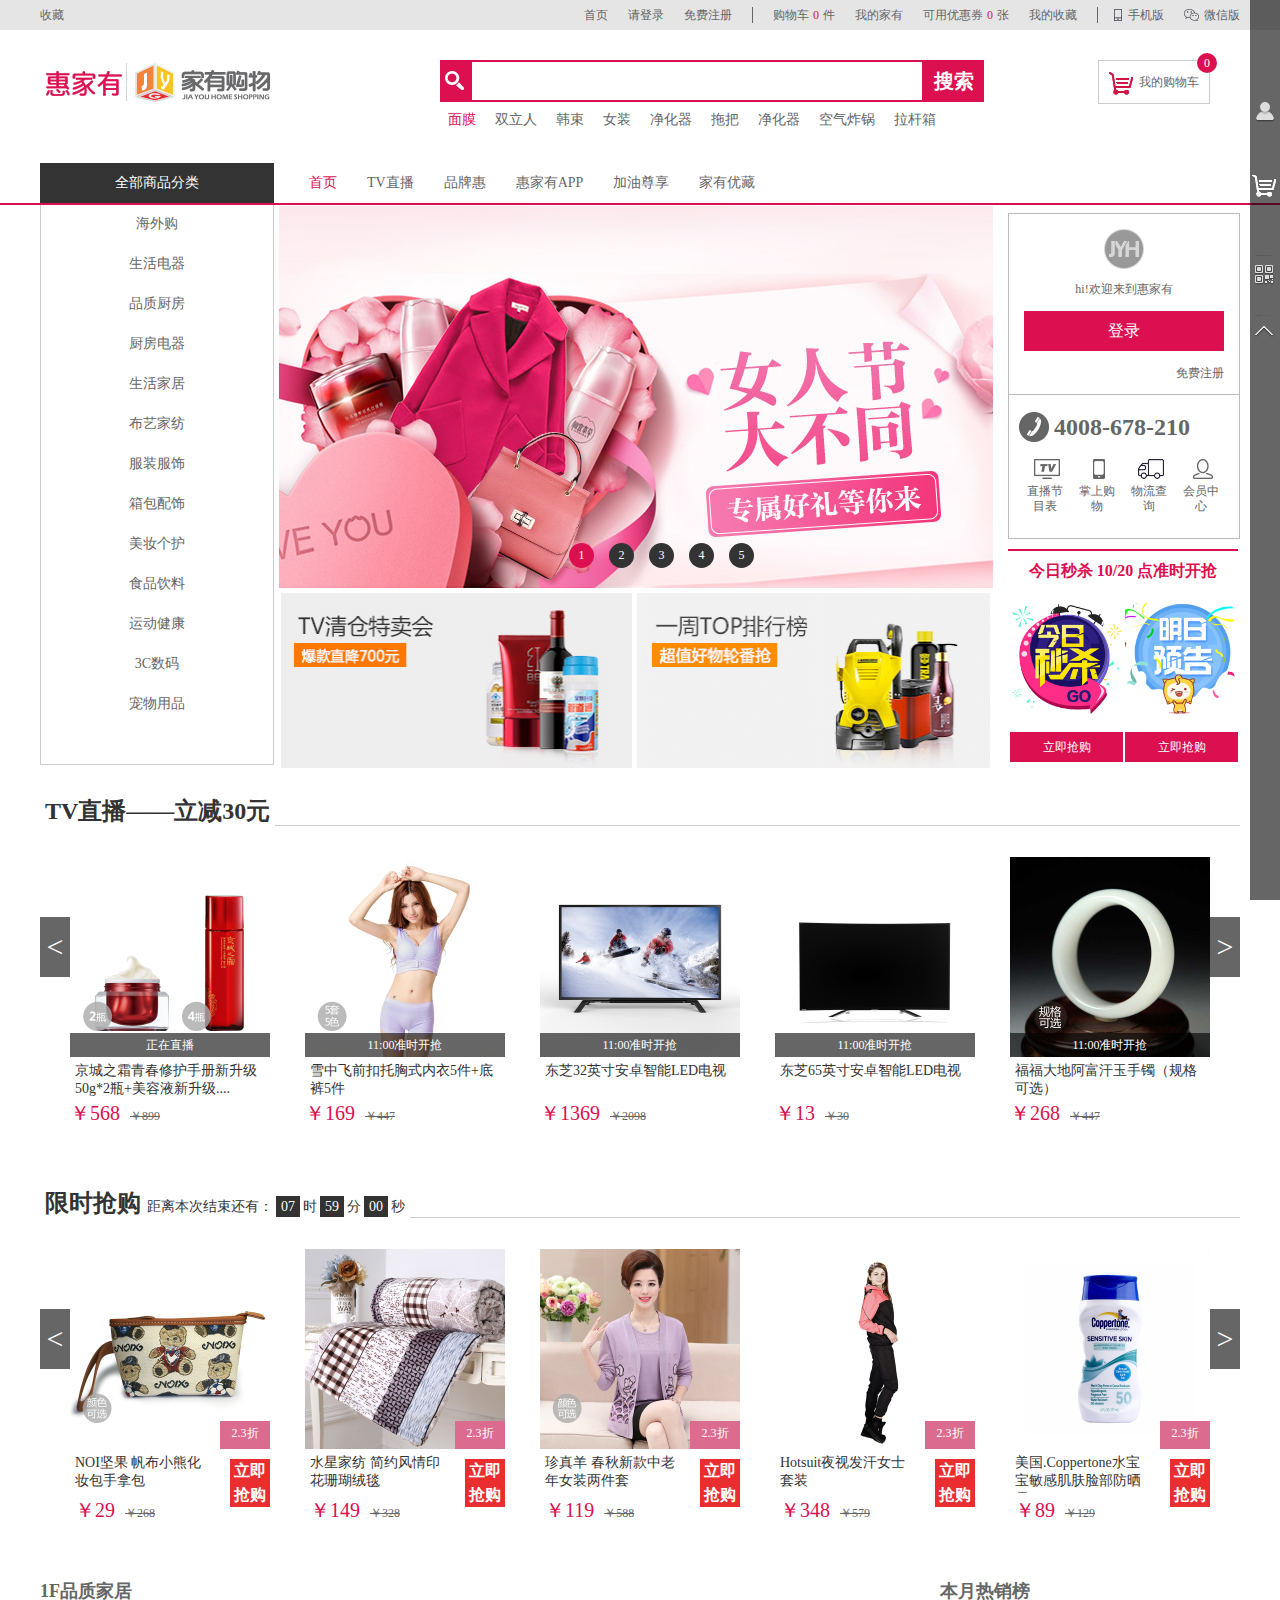
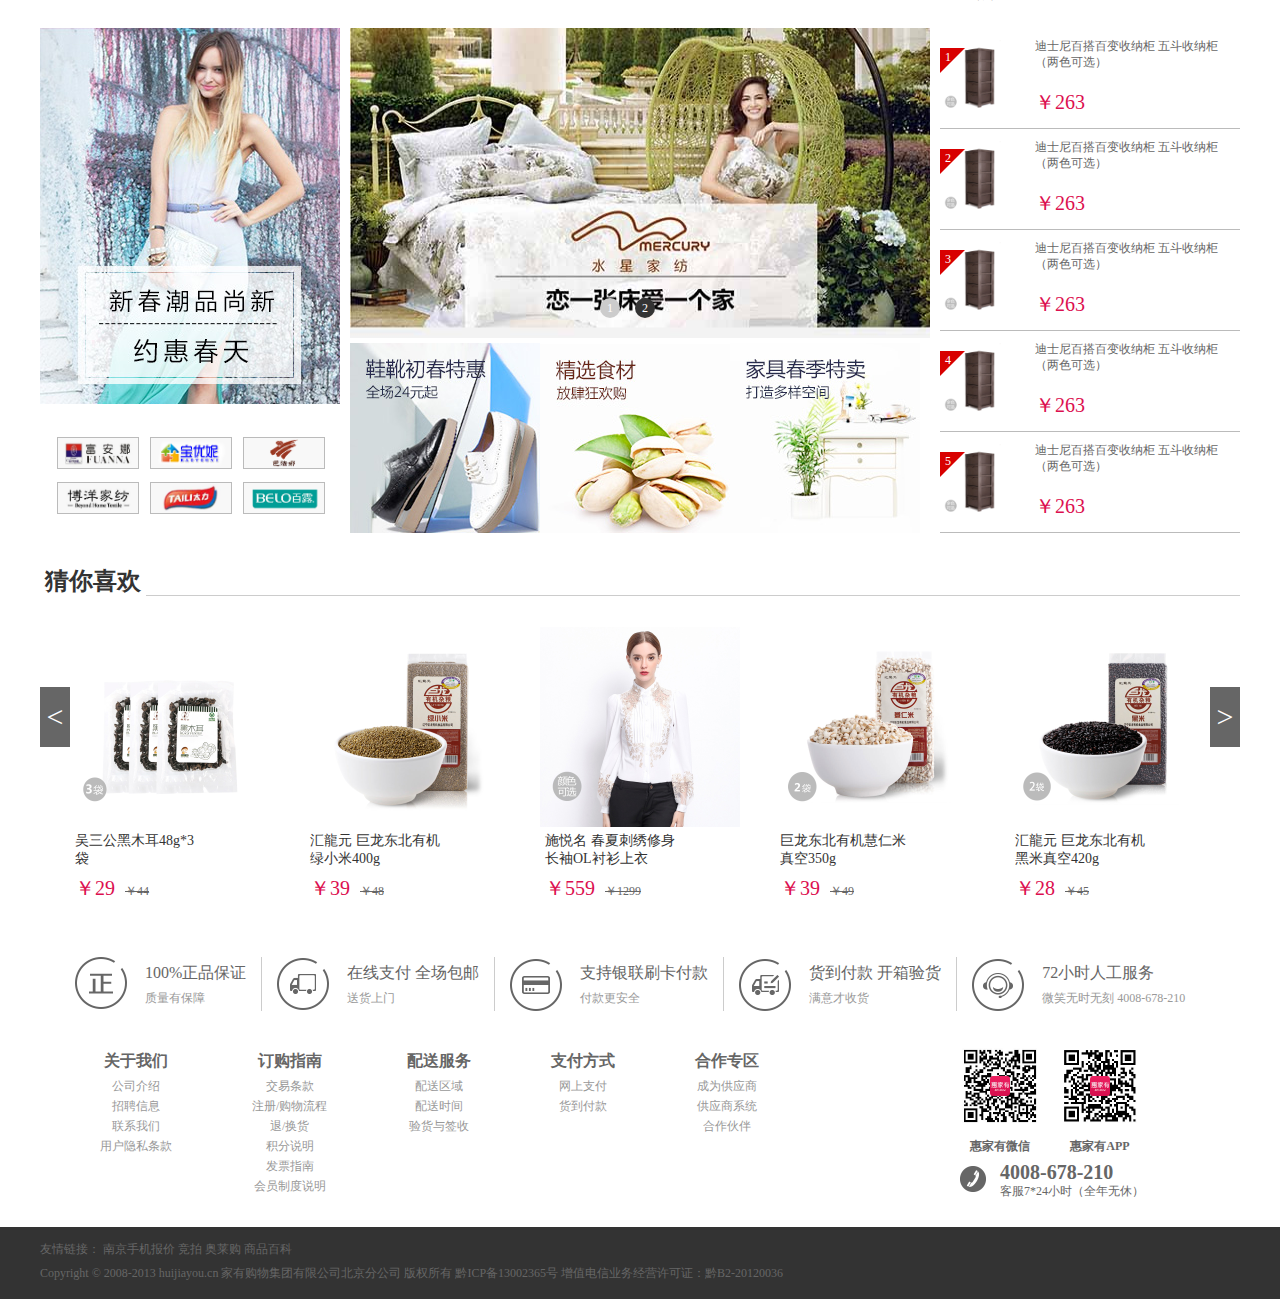
==== commit f8c3ddde: "第五天结束" ====
--- a/index.html
+++ b/index.html
@@ -27,19 +27,19 @@
 				</nav>
 				<div class="banner">
 					<div class="list">
-						<a href="###">海外购</a>
-						<a href="###">生活电器</a>
-						<a href="###">品质厨房</a>
-						<a href="###">厨房电器</a>
-						<a href="###">生活家居</a>
-						<a href="###">布艺家纺</a>
-						<a href="###">服装服饰</a>
-						<a href="###">箱包配饰</a>
-						<a href="###">美妆个护</a>
-						<a href="###">食品饮料</a>
-						<a href="###">运动健康</a>
-						<a href="###">3C数码</a>
-						<a href="###">宠物用品</a>
+						<a href="shoplist.html">海外购</a>
+						<a href="shoplist.html">生活电器</a>
+						<a href="shoplist.html">品质厨房</a>
+						<a href="shoplist.html">厨房电器</a>
+						<a href="shoplist.html">生活家居</a>
+						<a href="shoplist.html">布艺家纺</a>
+						<a href="shoplist.html">服装服饰</a>
+						<a href="shoplist.html">箱包配饰</a>
+						<a href="shoplist.html">美妆个护</a>
+						<a href="shoplist.html">食品饮料</a>
+						<a href="shoplist.html">运动健康</a>
+						<a href="shoplist.html">3C数码</a>
+						<a href="shoplist.html">宠物用品</a>
 					</div>
 					<div class="turnPic">
 						<!--图片轮播-->
@@ -54,8 +54,8 @@
 							<div class="hd">
 								<img src="img/do_07.png"  />
 								<p>hi!欢迎来到惠家有</p>
-								<a href="###" id="sub">登录</a>
-								<a href="###" id="reg">免费注册</a>
+								<a href="login.html" id="sub">登录</a>
+								<a href="register.html" id="reg">免费注册</a>
 							</div>
 							<div class="conv">
 								<p>4008-678-210</p>
@@ -252,6 +252,7 @@
 						<a href="###" id="prev2">&lt;</a>
 						<a href="###" id="next2">&gt;</a>
 					</div>
+					<div id="wrap">本次抢购结束</div>
 				</div>
 				<!--//限时抢购结束-->
 				<!--1F开始-->
@@ -349,6 +350,7 @@
 				<div class="like-list">
 					<div class="hd">
 						<h2>猜你喜欢</h2>
+						<div class="line"></div>
 					</div>
 					<div id="glists3">
 						<ul id="ul3">
@@ -492,7 +494,7 @@
 			var oUl2=MovePlay("#ul2","#next2","#prev2");
 			var oUl3=MovePlay("#ul3","#next3","#prev3");
 			
-			var timer = changTime("#hour","#second","#minute");
+			var timer = changTime("#hour","#second","#minute","#wrap");
 		});
 	</script>
 </html>
--- a/css/index.css
+++ b/css/index.css
@@ -26,6 +26,10 @@
 
 i, em {
   font-style: normal; }
+
+input, textarea, select, button {
+  outline: none;
+  resize: none; }
 
 .active {
   color: #dc0f50; }
@@ -300,7 +304,8 @@
   .section .time-list {
     width: 1200px;
     height: 362px;
-    margin-bottom: 30px; }
+    margin-bottom: 30px;
+    position: relative; }
     .section .time-list .hd {
       width: 1200px;
       height: 32px;
@@ -326,6 +331,19 @@
         width: 100%;
         height: 30px;
         border-bottom: 1px solid #ccc; }
+    .section .time-list #wrap {
+      width: 1200px;
+      height: 300px;
+      background: rgba(0, 0, 0, 0.6);
+      font-size: 30px;
+      font-weight: bold;
+      color: #fff;
+      text-align: center;
+      line-height: 300px;
+      position: absolute;
+      top: 62px;
+      left: 0;
+      display: none; }
     .section .time-list #glists2 {
       width: 1200px;
       height: 300px;
@@ -417,14 +435,20 @@
     .section .like-list .hd {
       width: 1200px;
       height: 32px;
-      margin-bottom: 30px; }
+      margin-bottom: 30px;
+      position: relative; }
       .section .like-list .hd h2 {
+        position: absolute;
         left: 0;
         height: 26px;
         padding: 4px 5px;
         background: #fff;
         font-size: 24px;
         color: #333; }
+      .section .like-list .hd .line {
+        width: 100%;
+        height: 30px;
+        border-bottom: 1px solid #ccc; }
     .section .like-list #glists3 {
       width: 1200px;
       height: 300px;
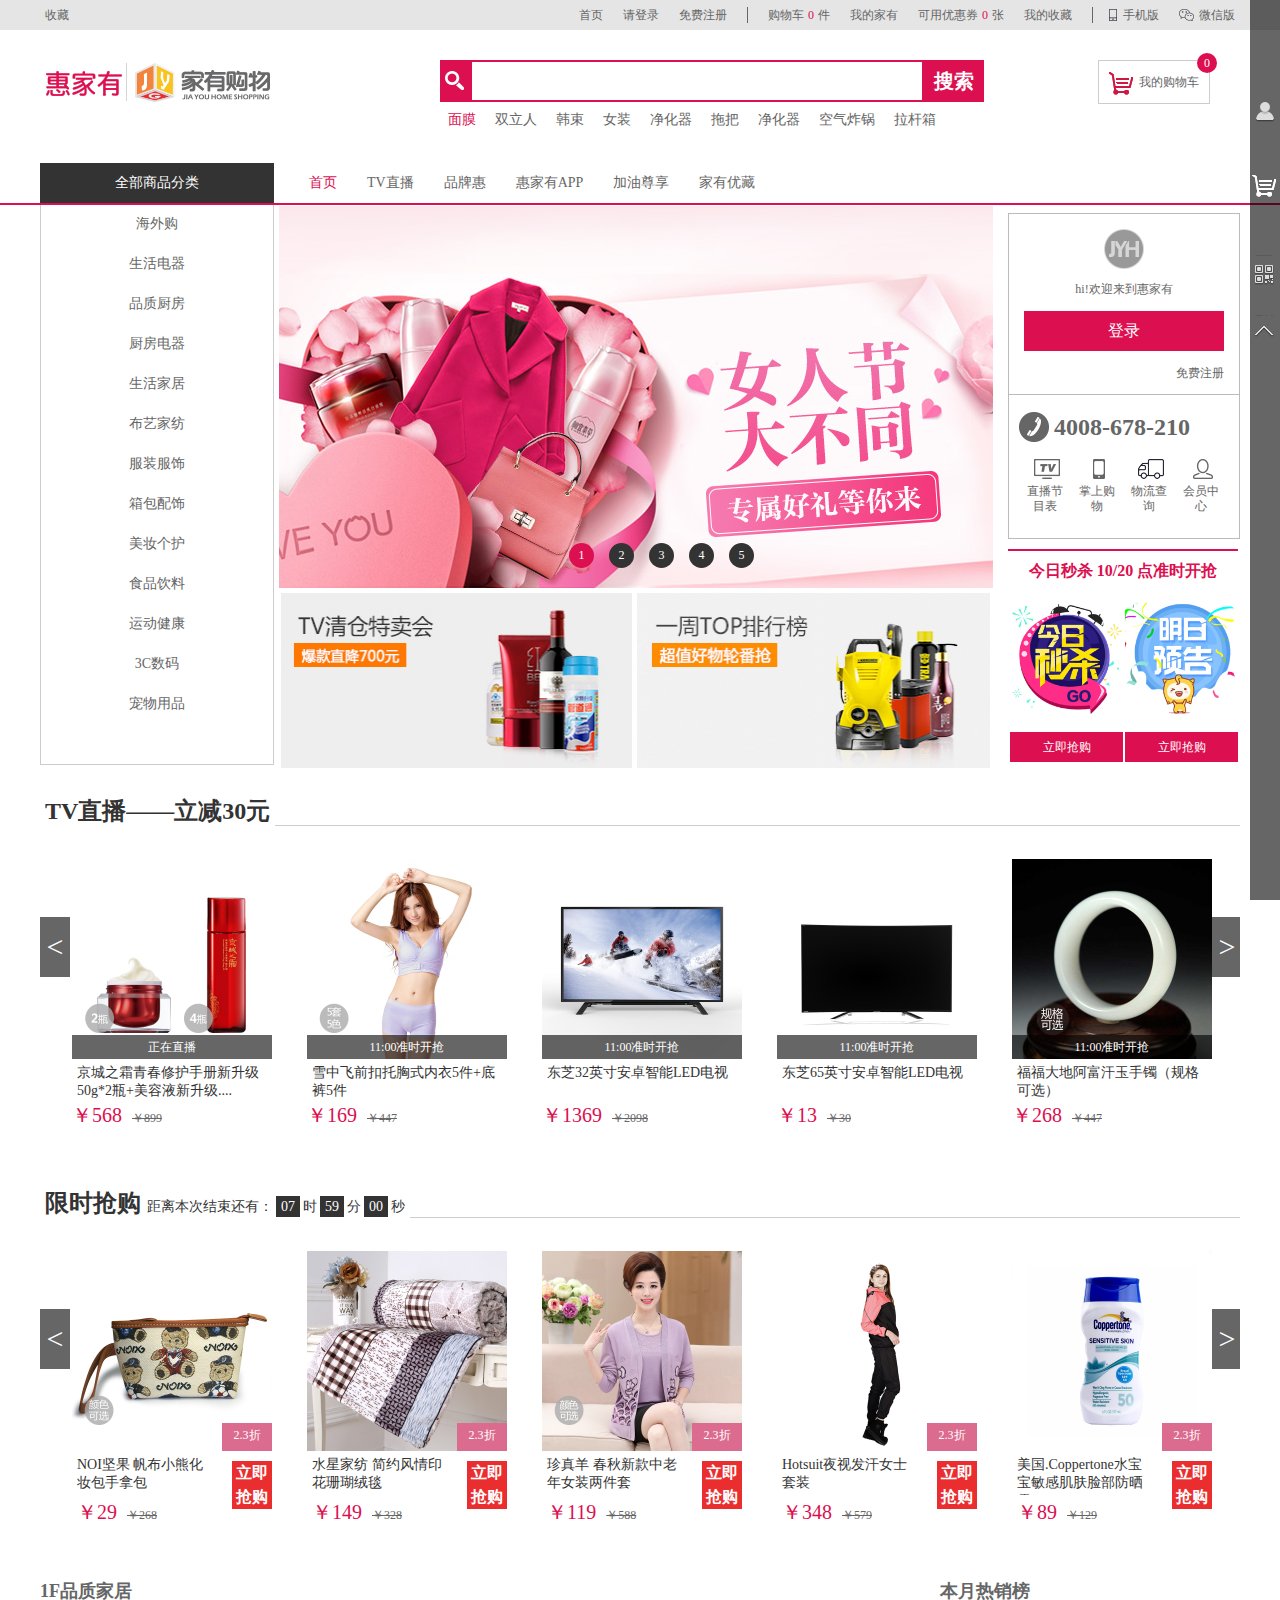
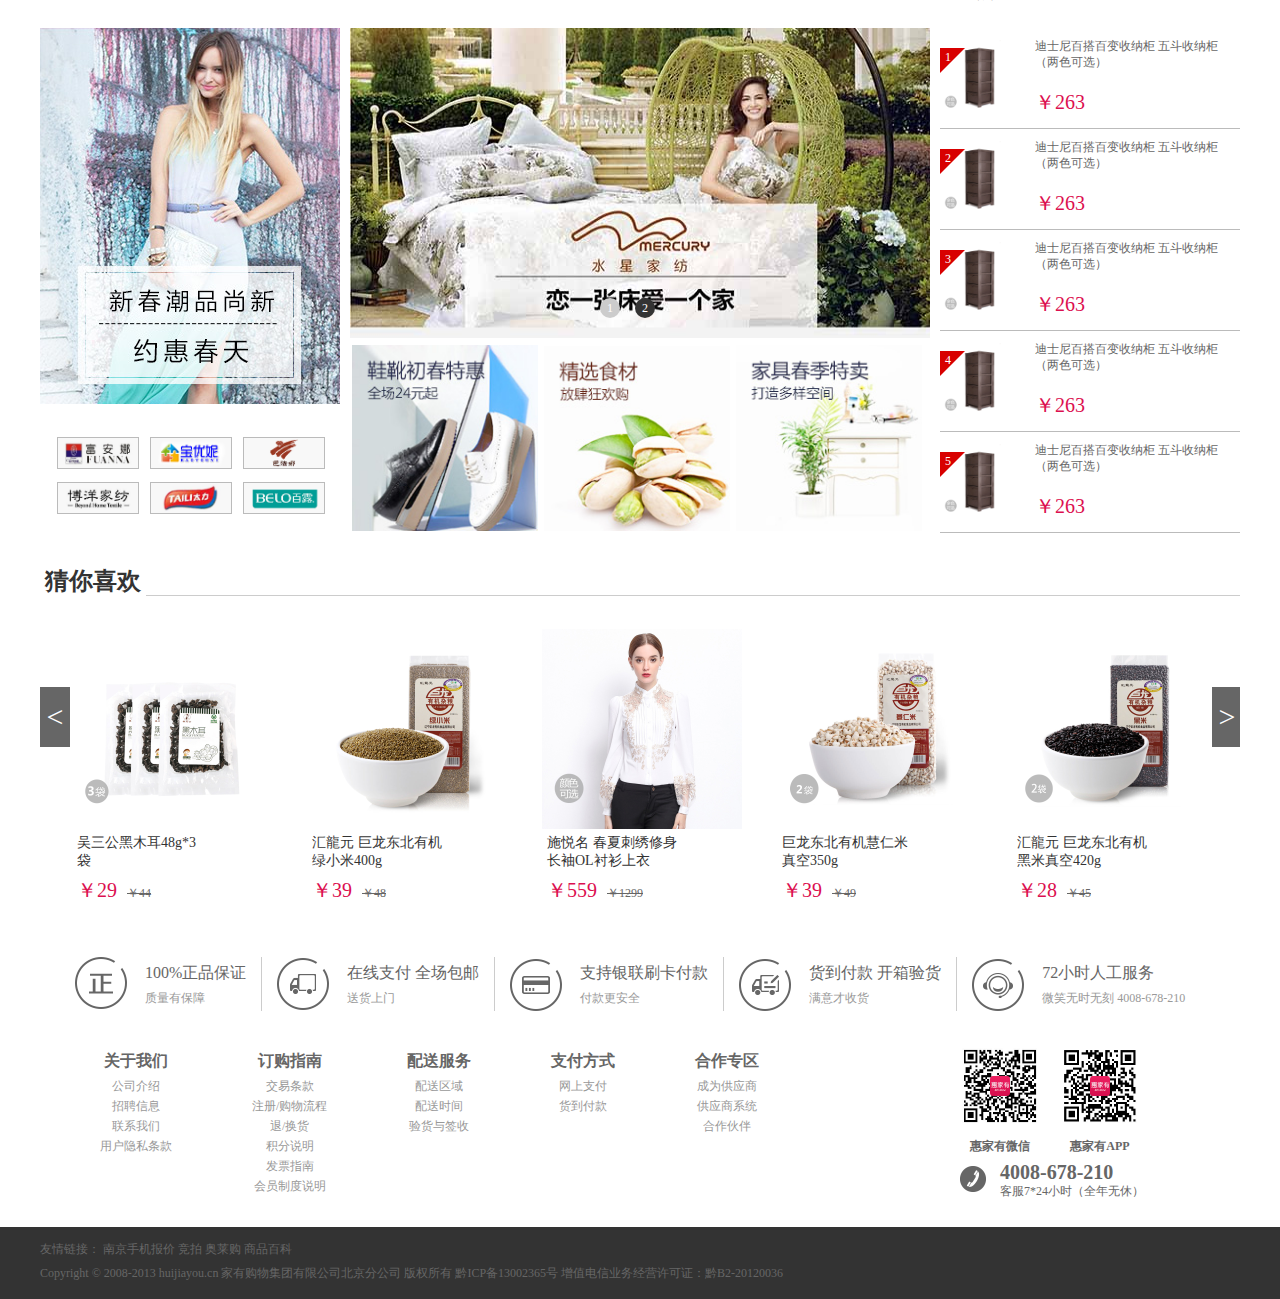
==== commit 4d9d4c61: "第七天" ====
--- a/index.html
+++ b/index.html
@@ -18,7 +18,7 @@
 					<dl>
 						<dt>全部商品分类</dt>
 						<dd ><a href="###" class="active">首页</a></dd>
-						<dd><a href="###">TV直播</a></dd>
+						<dd><a href="TVplay.html">TV直播</a></dd>
 						<dd><a href="###">品牌惠</a></dd>
 						<dd><a href="###">惠家有APP</a></dd>
 						<dd><a href="###">加油尊享</a></dd>
--- a/css/index.css
+++ b/css/index.css
@@ -247,7 +247,11 @@
         .section .good-list #glists1 ul li {
           float: left;
           width: 200px;
-          margin: 0 25px 0 10px; }
+          border: 2px solid #fff;
+          margin: 0 21px 0 10px;
+          transition: all 2s; }
+          .section .good-list #glists1 ul li:hover {
+            border: 2px solid #dc0f50; }
           .section .good-list #glists1 ul li .box {
             width: 200px;
             height: 200px;
@@ -273,6 +277,7 @@
             font-size: 14px;
             line-height: 18px;
             color: #333;
+            text-overflow: ellipsis;
             display: block;
             overflow: hidden; }
           .section .good-list #glists1 ul li i {
@@ -300,7 +305,7 @@
       .section .good-list #glists1 #prev1 {
         left: 0; }
       .section .good-list #glists1 #next1 {
-        right: 0; }
+        right: -2px; }
   .section .time-list {
     width: 1200px;
     height: 362px;
@@ -359,8 +364,12 @@
         .section .time-list #glists2 ul li {
           float: left;
           width: 200px;
-          margin: 0 25px 0 10px;
-          position: relative; }
+          position: relative;
+          border: 2px solid #fff;
+          margin: 0 21px 0 10px;
+          transition: all 2s; }
+          .section .time-list #glists2 ul li:hover {
+            border: 2px solid #dc0f50; }
           .section .time-list #glists2 ul li .box {
             width: 200px;
             height: 200px;
@@ -427,7 +436,7 @@
       .section .time-list #glists2 #prev2 {
         left: 0; }
       .section .time-list #glists2 #next2 {
-        right: 0; }
+        right: -2px; }
   .section .like-list {
     width: 1200px;
     height: 362px;
@@ -464,8 +473,12 @@
         .section .like-list #glists3 ul li {
           float: left;
           width: 200px;
-          margin: 0 25px 0 10px;
-          position: relative; }
+          position: relative;
+          border: 2px solid #fff;
+          margin: 0 21px 0 10px;
+          transition: all 2s; }
+          .section .like-list #glists3 ul li:hover {
+            border: 2px solid #dc0f50; }
           .section .like-list #glists3 ul li .box {
             width: 200px;
             height: 200px;
@@ -512,7 +525,7 @@
       .section .like-list #glists3 #prev3 {
         left: 0; }
       .section .like-list #glists3 #next3 {
-        right: 0; }
+        right: -2px; }
   .section .floor {
     width: 1200px;
     height: 556px;
@@ -564,14 +577,16 @@
           margin-top: 5px; }
           .section .floor .floor-left .right .proimg a {
             display: block;
-            width: 190px;
-            height: 190px;
+            width: 186px;
+            height: 186px;
+            margin-right: 2px;
+            border: 2px solid #fff;
             float: left; }
             .section .floor .floor-left .right .proimg a img {
-              width: 190px;
-              height: 190px; }
+              width: 186px;
+              height: 186px; }
             .section .floor .floor-left .right .proimg a:hover {
-              border: 1px solid #DC0F50;
+              border: 2px solid #dc0f50;
               transition: all 2s; }
     .section .floor .floor-right {
       width: 300px;
@@ -587,10 +602,15 @@
           width: 80px;
           height: 80px;
           margin-right: 15px;
-          position: relative; }
+          overflow: hidden;
+          position: relative;
+          margin-left: 0; }
           .section .floor .floor-right dl dt img {
             width: 80px;
-            height: 80px; }
+            height: 80px;
+            transition: all 2s; }
+            .section .floor .floor-right dl dt img:hover {
+              margin-left: 15px; }
           .section .floor .floor-right dl dt span {
             display: block;
             width: 24px;
@@ -613,6 +633,8 @@
           .section .floor .floor-right dl dd em {
             display: block;
             font-size: 20px;
+            color: #dc0f50; }
+          .section .floor .floor-right dl dd:hover i {
             color: #dc0f50; }
 
 #fix {
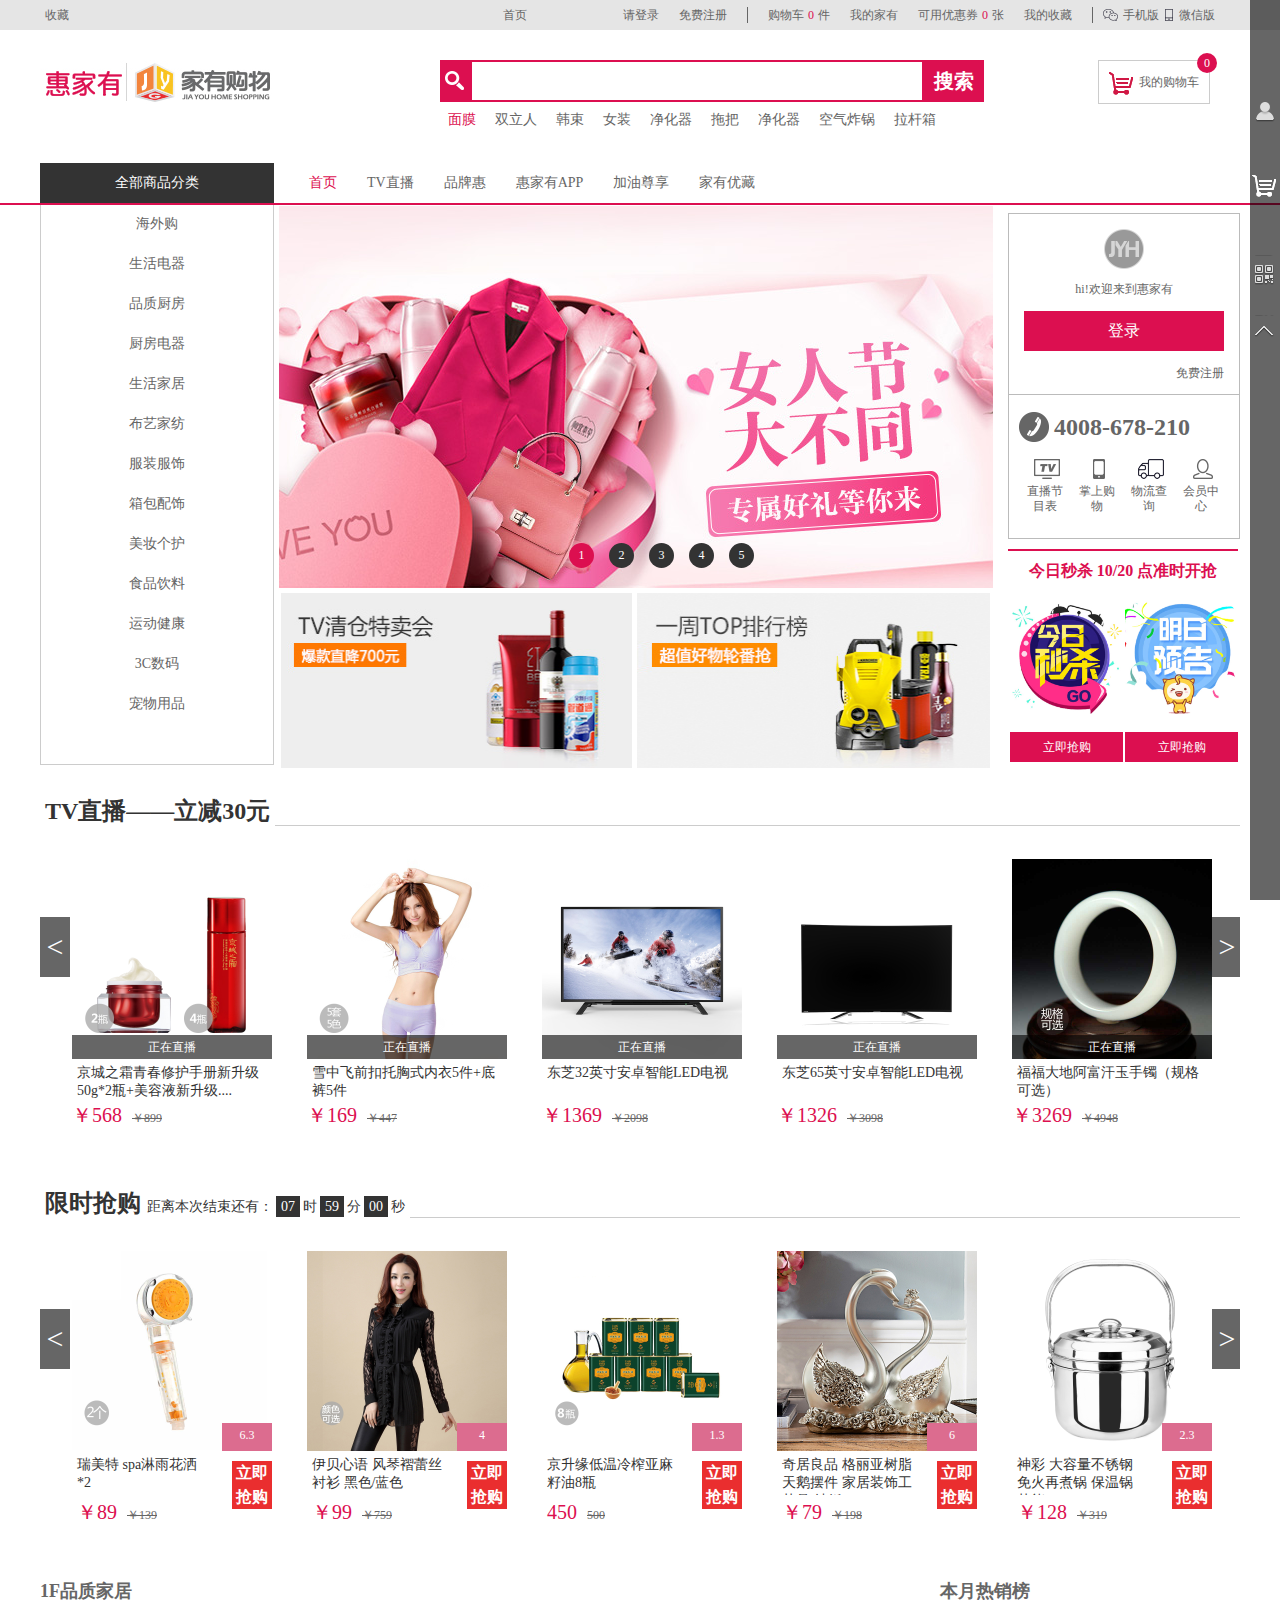
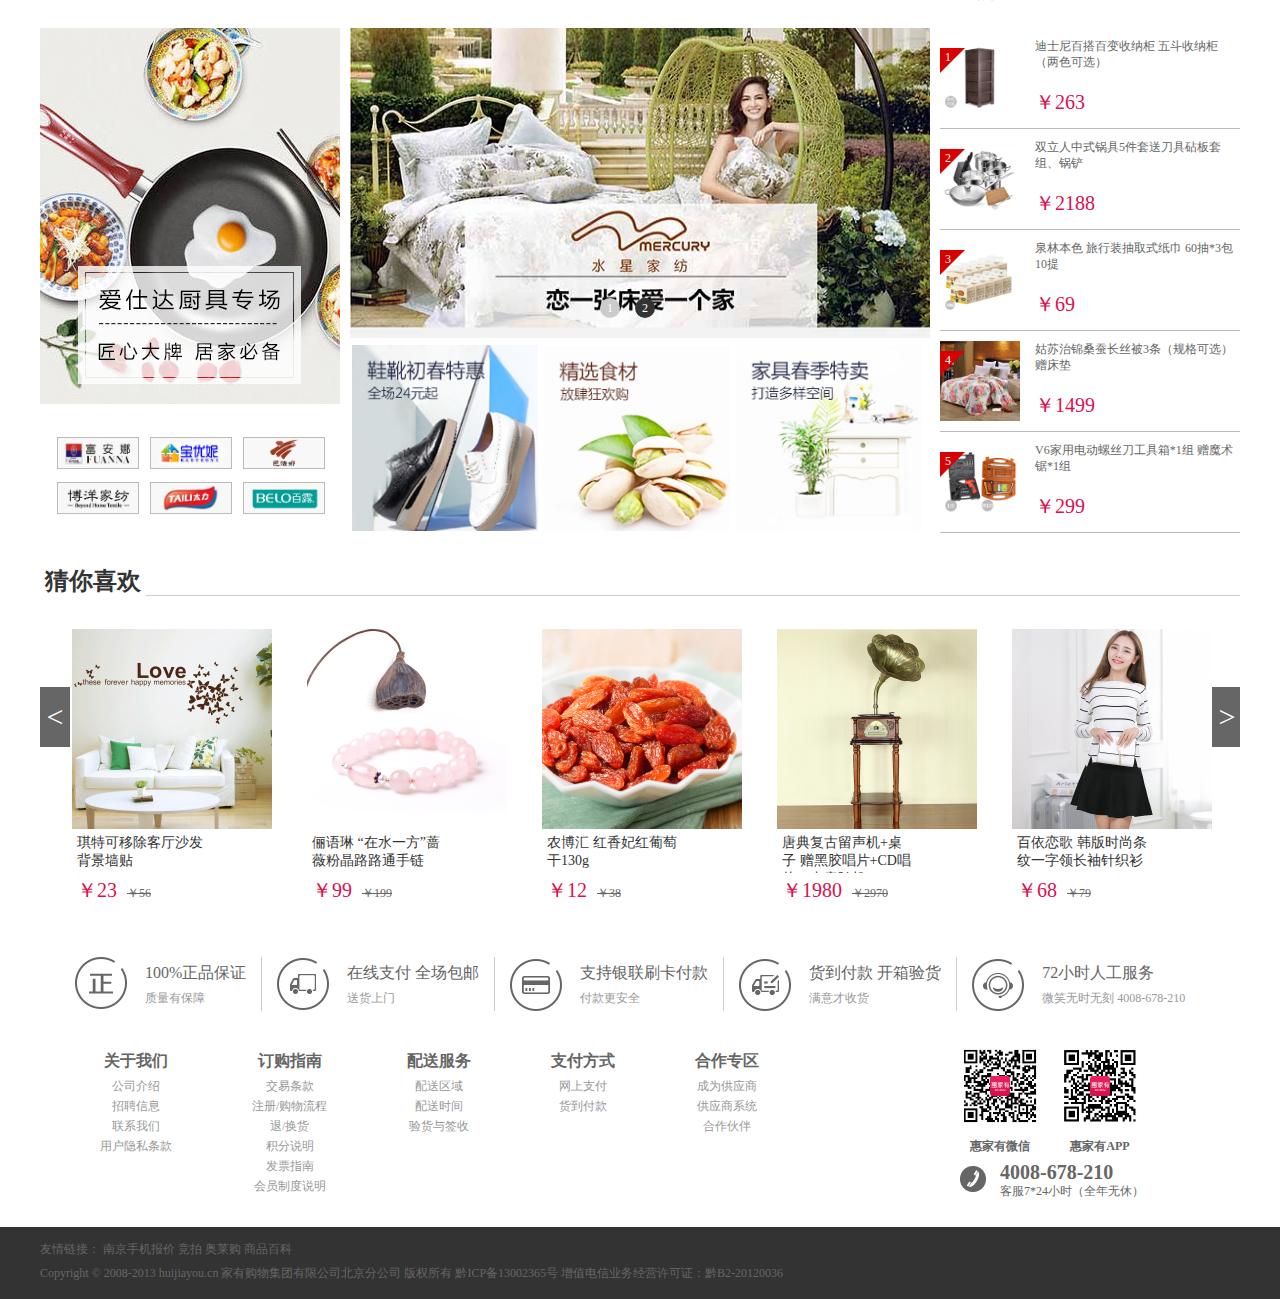
==== commit 143351a0: "第八天结束" ====
--- a/index.html
+++ b/index.html
@@ -57,6 +57,26 @@
 								<a href="login.html" id="sub">登录</a>
 								<a href="register.html" id="reg">免费注册</a>
 							</div>
+							<div class="user">
+								<div class="user-top">
+									<img src="img/mrtx.jpg"/>
+									<p id="username">hi!15293197232</p>
+								</div>
+								<ul>
+									<li>
+										<p>待发货</p>
+										<span>0</span>
+									</li>
+									<li>
+										<p>待发货</p>
+										<span>0</span>
+									</li>
+									<li>
+										<p>待发货</p>
+										<span>0</span>
+									</li>
+								</ul>
+							</div>
 							<div class="conv">
 								<p>4008-678-210</p>
 								<a href="###" id="zb">
@@ -92,76 +112,12 @@
 				</div>
 				<!--banner结束-->
 				<div class="good-list">
-					<div class="hd">
+					<div class="head">
 						<h2>TV直播——立减30元</h2>
 						<div class="line"></div>
 					</div>
 					<div id="glists1">
 						<ul id="ul1">
-							<li>
-								<a href="###">
-									<div class="box"><img src="img/goods/tv1.jpg" /></div>
-									<p>正在直播</p>
-									<span>京城之霜青春修护手册新升级50g*2瓶+美容液新升级....</span>
-									<i>￥568<em>￥899</em></i>
-								</a>
-							</li>
-							<li>
-								<a href="###">
-									<div class="box"><img src="img/goods/tv2.jpg" /></div>
-									<p>11:00准时开抢</p>
-									<span>雪中飞前扣托胸式内衣5件+底裤5件</span>
-									<i>￥169<em>￥447</em></i>
-								</a>
-							</li>
-							<li>
-								<a href="###">
-									<div class="box"><img src="img/goods/tv3.jpg"/></div>
-									<p>11:00准时开抢</p>
-									<span>东芝32英寸安卓智能LED电视</span>
-									<i>￥1369<em>￥2098</em></i>
-								</a>
-							</li>
-							<li>
-								<a href="###">
-									<div class="box"><img src="img/goods/tv4.jpg" /></div>
-									<p>11:00准时开抢</p>
-									<span>东芝65英寸安卓智能LED电视</span>
-									<i>￥13<em>￥30</em></i>
-								</a>
-							</li>
-							<li>
-								<a href="###">
-									<div class="box"><img src="img/goods/tv5.jpg" /></div>
-									<p>11:00准时开抢</p>
-									<span>福福大地阿富汗玉手镯（规格可选）</span>
-									<i>￥268<em>￥447</em></i>
-								</a>
-							</li>
-							<li>
-								<a href="###">
-									<div class="box"><img src="img/goods/tv6.jpg" /></div>
-									<p>11:00准时开抢</p>
-									<span>东芝55英寸安卓网络LED电视</span>
-									<i>￥3269<em> ￥4948</em></i>
-								</a>
-							</li>
-							<li>
-								<a href="###">
-									<div class="box"><img src="img/goods/tv8.jpg" /></div>
-									<p>11:00准时开抢</p>
-									<span>洁宜佳植萃天然皂液1KG/瓶*16瓶</span>
-									<i>￥238<em> ￥438</em></i>
-								</a>
-							</li>
-							<li>
-								<a href="###">
-									<div class="box"><img src="img/goods/tv9.jpg" /></div>
-									<p>11:00准时开抢</p>
-									<span>艾梅尼特AMNT 3D花袖亮钻女衫*2</span>
-									<i>￥368<em> ￥597</em></i>
-								</a>
-							</li>
 						</ul>
 						<a href="###" id="prev1">&lt;</a>
 						<a href="###" id="next1">&gt;</a>
@@ -170,84 +126,12 @@
 				</div>
 				<!--TV直播结束-->
 				<div class="time-list">
-					<div class="hd">
+					<div class="head">
 						<h2>限时抢购&nbsp;<span>距离本次结束还有：<i id="hour">08</i>时<i id="second">00</i>分<i id="minute">00</i>秒</span></h2>
 						<div class="line"></div>
 					</div>
 					<div id="glists2">
 						<ul id="ul2">
-							<li>
-								<a href="###">
-									<div class="box"><img src="img/goods/x1.jpg"  /></div>
-									<p>2.3折</p>
-									<span>NOI坚果 帆布小熊化妆包手拿包</span>
-									<i>￥29<em>￥268</em></i>
-									<b>立即抢购</b>
-								</a>
-							</li>
-							<li>
-								<a href="###">
-									<div class="box"><img src="img/goods/x2.jpg"  /></div>
-									<p>2.3折</p>
-									<span>水星家纺 简约风情印花珊瑚绒毯</span>
-									<i>￥149<em>￥328</em></i>
-									<b>立即抢购</b>
-								</a>
-							</li>
-							<li>
-								<a href="###">
-									<div class="box"><img src="img/goods/x3.jpg"  /></div>
-									<p>2.3折</p>
-									<span>珍真羊 春秋新款中老年女装两件套 </span>
-									<i>￥119<em>￥588</em></i>
-									<b>立即抢购</b>
-								</a>
-							</li>
-							<li>
-								<a href="###">
-									<div class="box"><img src="img/goods/x4.jpg"  /></div>
-									<p>2.3折</p>
-									<span>Hotsuit夜视发汗女士套装</span>
-									<i>￥348<em>￥579</em></i>
-									<b>立即抢购</b>
-								</a>
-							</li>
-							<li>
-								<a href="###">
-									<div class="box"><img src="img/goods/x5.jpg"  /></div>
-									<p>2.3折</p>
-									<span>美国.Coppertone水宝宝敏感肌肤脸部防晒霜</span>
-									<i>￥89<em>￥129</em></i>
-									<b>立即抢购</b>
-								</a>
-							</li>
-							<li>
-								<a href="###">
-									<div class="box"><img src="img/goods/x6.jpg"  /></div>
-									<p>2.3折</p>
-									<span>裕诚酒庄 蓝莓酒 750ml*2瓶</span>
-									<i>￥32<em> ￥168</em></i>
-									<b>立即抢购</b>
-								</a>
-							</li>
-							<li>
-								<a href="###">
-									<div class="box"><img src="img/goods/x7.jpg"  /></div>
-									<p>2.3折</p>
-									<span>一农 黑乌龙茶250g/袋</span>
-									<i>￥32<em> ￥168</em></i>
-									<b>立即抢购</b>
-								</a>
-							</li>
-							<li>
-								<a href="###">
-									<div class="box"><img src="img/goods/x8.jpg"  /></div>
-									<p>2.3折</p>
-									<span>Suppor/苏泊尔好帮手不锈钢双层复底蒸</span>
-									<i>￥139<em> ￥239</em></i>
-									<b>立即抢购</b>
-								</a>
-							</li>
 						</ul>
 						<a href="###" id="prev2">&lt;</a>
 						<a href="###" id="next2">&gt;</a>
@@ -260,7 +144,7 @@
 					<div class="floor-left">
 						<h2>1F品质家居</h2>
 						<div class="left">
-							<a href="###"><img src="img/goods/img1.jpg"/></a>
+							<a href="###"><img src="img/goods/pzjj.jpg"/></a>
 							<p>
 								<a href="###"><img src="img/imgtb/fuanna.jpg" /></a>
 								<a href="###"><img src="img/imgtb/byn.jpg" /></a>
@@ -290,7 +174,7 @@
 								<span>1</span>
 							</dt>
 							<dd>
-								<a href="###">
+								<a href="goodDetail.html">
 									<i>迪士尼百搭百变收纳柜 五斗收纳柜（两色可选）</i>
 									<em>￥263</em>
 								</a>
@@ -298,49 +182,49 @@
 						</dl>
 						<dl>
 							<dt>
-								<img src="img/goods/ds.jpg"/>
+								<img src="img/goods/zg.jpg"/>
 								<span>2</span>
 							</dt>
 							<dd>
+								<a href="goodDetail.html">
+									<i>双立人中式锅具5件套送刀具砧板套组、锅铲</i>
+									<em>￥2188</em>
+								</a>
+							</dd>
+						</dl>
+						<dl>
+							<dt>
+								<img src="img/goods/zj.jpg"/>
+								<span>3</span>
+							</dt>
+							<dd>
+								<a href="goodDetail.html">
+									<i>泉林本色 旅行装抽取式纸巾 60抽*3包10提</i>
+									<em>￥69</em>
+								</a>
+							</dd>
+						</dl>
+						<dl>
+							<dt>
+								<img src="img/goods/mb.jpg"/>
+								<span>4</span>
+							</dt>
+							<dd>
+								<a href="goodDetail.html">
+									<i>姑苏治锦桑蚕长丝被3条（规格可选） 赠床垫</i>
+									<em>￥1499</em>
+								</a>
+							</dd>
+						</dl>
+						<dl>
+							<dt>
+								<img src="img/goods/mj.jpg"/>
+								<span>5</span>
+							</dt>
+							<dd>
 								<a href="###">
-									<i>迪士尼百搭百变收纳柜 五斗收纳柜（两色可选）</i>
-									<em>￥263</em>
-								</a>
-							</dd>
-						</dl>
-						<dl>
-							<dt>
-								<img src="img/goods/ds.jpg"/>
-								<span>3</span>
-							</dt>
-							<dd>
-								<a href="###">
-									<i>迪士尼百搭百变收纳柜 五斗收纳柜（两色可选）</i>
-									<em>￥263</em>
-								</a>
-							</dd>
-						</dl>
-						<dl>
-							<dt>
-								<img src="img/goods/ds.jpg"/>
-								<span>4</span>
-							</dt>
-							<dd>
-								<a href="###">
-									<i>迪士尼百搭百变收纳柜 五斗收纳柜（两色可选）</i>
-									<em>￥263</em>
-								</a>
-							</dd>
-						</dl>
-						<dl>
-							<dt>
-								<img src="img/goods/ds.jpg"/>
-								<span>5</span>
-							</dt>
-							<dd>
-								<a href="###">
-									<i>迪士尼百搭百变收纳柜 五斗收纳柜（两色可选）</i>
-									<em>￥263</em>
+									<i>V6家用电动螺丝刀工具箱*1组 赠魔术锯*1组</i>
+									<em>￥299</em>
 								</a>
 							</dd>
 						</dl>
@@ -348,75 +232,12 @@
 				</div>
 				<!--猜你喜欢开始-->
 				<div class="like-list">
-					<div class="hd">
+					<div class="head">
 						<h2>猜你喜欢</h2>
 						<div class="line"></div>
 					</div>
 					<div id="glists3">
 						<ul id="ul3">
-							<li>
-								<a href="###">
-									<div class="box"><img src="img/goods/l1.jpg"  /></div>
-									<span>吴三公黑木耳48g*3袋</span>
-									<i>￥29<em>￥44</em></i>
-								</a>
-							</li>
-							<li>
-								<a href="###">
-									<div class="box"><img src="img/goods/l2.jpg"  /></div>
-									<span>汇龍元 巨龙东北有机绿小米400g</span>
-									<i>￥39<em>￥48</em></i>
-								</a>
-							</li>
-							<li>
-								<a href="###">
-									<div class="box"><img src="img/goods/l3.jpg"  /></div>
-									<span>施悦名 春夏刺绣修身长袖OL衬衫上衣</span>
-									<i>￥559<em>￥1299</em></i>
-								</a>
-							</li>
-							<li>
-								<a href="###">
-									<div class="box"><img src="img/goods/l4.jpg"  /></div>
-									<span>巨龙东北有机慧仁米真空350g</span>
-									<i>￥39<em>￥49</em></i>
-								</a>
-							</li>
-							<li>
-								<a href="###">
-									<div class="box"><img src="img/goods/l5.jpg"  /></div>
-									<span>汇龍元 巨龙东北有机黑米真空420g</span>
-									<i>￥28<em>￥45</em></i>
-								</a>
-							</li>
-							<li>
-								<a href="###">
-									<div class="box"><img src="img/goods/l6.jpg"  /></div>
-									<span>诺兰丝汀韩版显瘦百搭加绒加厚弹力糖果保暖铅笔裤</span>
-									<i>￥69<em> ￥199</em></i>
-								</a>
-							</li>
-							<li>
-								<a href="###">
-									<div class="box"><img src="img/goods/l7.jpg"  /></div>
-									<span>韩国 SCANDINA 带盖肥皂盒 带图案</span>
-									<i>￥29<em> ￥46</em></i>
-								</a>
-							</li>
-							<li>
-								<a href="###">
-									<div class="box"><img src="img/goods/l8.jpg"  /></div>
-									<span>陌陌 韩版单肩斜跨简约女包</span>
-									<i>￥99<em> ￥488</em></i>
-								</a>
-							</li>
-							<li>
-								<a href="###">
-									<div class="box"><img src="img/goods/l9.jpg"  /></div>
-									<span>日光生活 轻巧随身 不锈钢餐具4件套</span>
-									<i>￥29<em> ￥42</em></i>
-								</a>
-							</li>
 						</ul>
 						<a href="###" id="prev3">&lt;</a>
 						<a href="###" id="next3">&gt;</a>
@@ -447,54 +268,9 @@
 		</p>
 	</body>
 	<script src="js/jquery-1.8.3.min.js"></script>
+	<script src="js/cookie.js"></script>
 	<script src="js/turns.js"></script>
 	<script src="js/clickmove.js"></script>
 	<script src="js/timer.js"></script>
-	<script>
-		$(function(){
-			//引入头部
-			$("header").load("top.html");
-			$("footer").load("footer.html");
-			//最开始的轮播
-			var pic = new AutoPlayImgs({
-				"boxId":"#turns",
-				"width":714,
-				"height":382,
-				"imgs":["img/banner/im1.jpg","img/banner/im2.jpg","img/banner/im3.jpg","img/banner/im4.jpg","img/banner/im5.jpg",],
-				"cirWidth":25,
-				"cirHeight":25,
-				"bgColor":"#333",
-				"highLightColor":"#dc0f50",
-				"imghref":["http://www.huijiayou.cn/Index.html","http://www.huijiayou.cn/Index.html","http://www.huijiayou.cn/Index.html","http://www.huijiayou.cn/Index.html","http://www.huijiayou.cn/Index.html"],
-				"speed":1000,
-				"cirLeft":290,
-				"cirBottom":20,
-				
-			});
-			pic.go();
-			//1f的轮播
-			var fpic =new AutoPlayImgs({
-				"boxId":"#turnimg",
-				"width":580,
-				"height":310,
-				"imgs":["img/banner/fp1.jpg","img/banner/fp2.jpg"],
-				"cirWidth":20,
-				"cirHeight":20,
-				"bgColor":"#333",
-				"highLightColor":"#ccc",
-				"imghref":["http://www.huijiayou.cn/Index.html","http://www.huijiayou.cn/Index.html"],
-				"speed":1000,
-				"cirLeft":250,
-				"cirBottom":20,
-			});
-			fpic.go();	
-			//倒计时
-			//滑动
-			var oUl1=MovePlay("#ul1","#next1","#prev1");
-			var oUl2=MovePlay("#ul2","#next2","#prev2");
-			var oUl3=MovePlay("#ul3","#next3","#prev3");
-			
-			var timer = changTime("#hour","#second","#minute","#wrap");
-		});
-	</script>
+	<script src="js/index.js"></script>
 </html>
--- a/css/index.css
+++ b/css/index.css
@@ -122,6 +122,39 @@
         width: 230px;
         height: 324px;
         border: 1px solid #bbb; }
+        .section .banner .login .perlist .user {
+          width: 230px;
+          height: 180px;
+          display: none;
+          border-bottom: 1px solid #bbb;
+          text-align: center; }
+          .section .banner .login .perlist .user .user-top {
+            width: 230px;
+            height: 90px;
+            padding-top: 20px;
+            background: #dc0f50;
+            text-align: center; }
+            .section .banner .login .perlist .user .user-top img {
+              width: 50px;
+              height: 50px;
+              border-radius: 100%; }
+            .section .banner .login .perlist .user .user-top p {
+              line-height: 30px;
+              color: #fff; }
+          .section .banner .login .perlist .user ul {
+            width: 230px;
+            overflow: hidden; }
+            .section .banner .login .perlist .user ul li {
+              width: 76px;
+              float: left;
+              height: 70px;
+              text-align: center; }
+              .section .banner .login .perlist .user ul li p {
+                background: #ffe;
+                line-height: 30px; }
+            .section .banner .login .perlist .user ul li:nth-child(2) {
+              border-left: 1px solid #eee;
+              border-right: 1px solid #eee; }
         .section .banner .login .perlist .hd {
           width: 200px;
           height: 150px;
@@ -215,12 +248,12 @@
     width: 1200px;
     height: 362px;
     margin-bottom: 30px; }
-    .section .good-list .hd {
+    .section .good-list .head {
       width: 1200px;
       height: 32px;
       margin-bottom: 30px;
       position: relative; }
-      .section .good-list .hd h2 {
+      .section .good-list .head h2 {
         position: absolute;
         left: 0;
         height: 26px;
@@ -228,7 +261,7 @@
         background: #fff;
         font-size: 24px;
         color: #333; }
-      .section .good-list .hd .line {
+      .section .good-list .head .line {
         width: 100%;
         height: 30px;
         border-bottom: 1px solid #ccc; }
@@ -311,12 +344,12 @@
     height: 362px;
     margin-bottom: 30px;
     position: relative; }
-    .section .time-list .hd {
+    .section .time-list .head {
       width: 1200px;
       height: 32px;
       margin-bottom: 30px;
       position: relative; }
-      .section .time-list .hd h2 {
+      .section .time-list .head h2 {
         position: absolute;
         left: 0;
         height: 26px;
@@ -324,15 +357,15 @@
         background: #fff;
         font-size: 24px;
         color: #333; }
-        .section .time-list .hd h2 span {
+        .section .time-list .head h2 span {
           font-size: 14px;
           font-weight: 400; }
-          .section .time-list .hd h2 span i {
+          .section .time-list .head h2 span i {
             padding: 3px 5px;
             background: rgba(0, 0, 0, 0.8);
             color: #fff;
             margin: 0 3px; }
-      .section .time-list .hd .line {
+      .section .time-list .head .line {
         width: 100%;
         height: 30px;
         border-bottom: 1px solid #ccc; }
@@ -441,12 +474,12 @@
     width: 1200px;
     height: 362px;
     margin-bottom: 30px; }
-    .section .like-list .hd {
+    .section .like-list .head {
       width: 1200px;
       height: 32px;
       margin-bottom: 30px;
       position: relative; }
-      .section .like-list .hd h2 {
+      .section .like-list .head h2 {
         position: absolute;
         left: 0;
         height: 26px;
@@ -454,7 +487,7 @@
         background: #fff;
         font-size: 24px;
         color: #333; }
-      .section .like-list .hd .line {
+      .section .like-list .head .line {
         width: 100%;
         height: 30px;
         border-bottom: 1px solid #ccc; }
